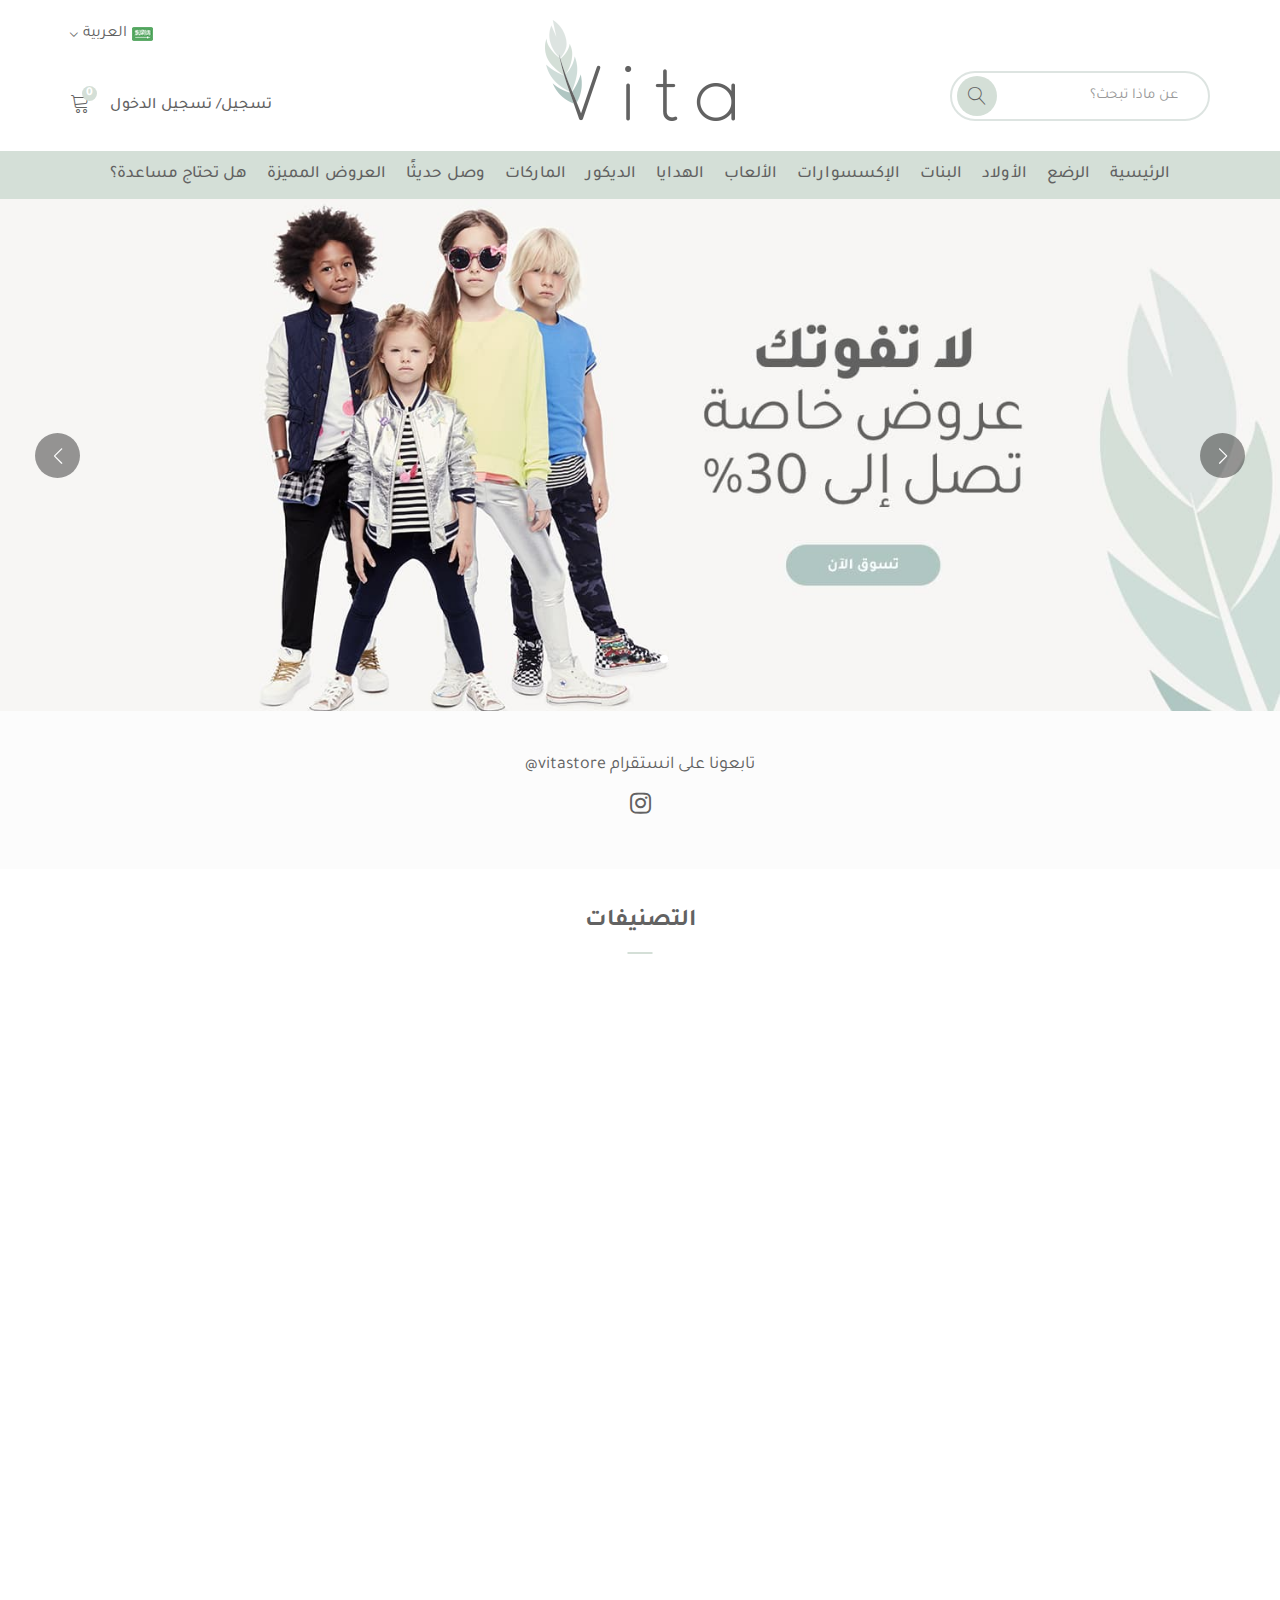
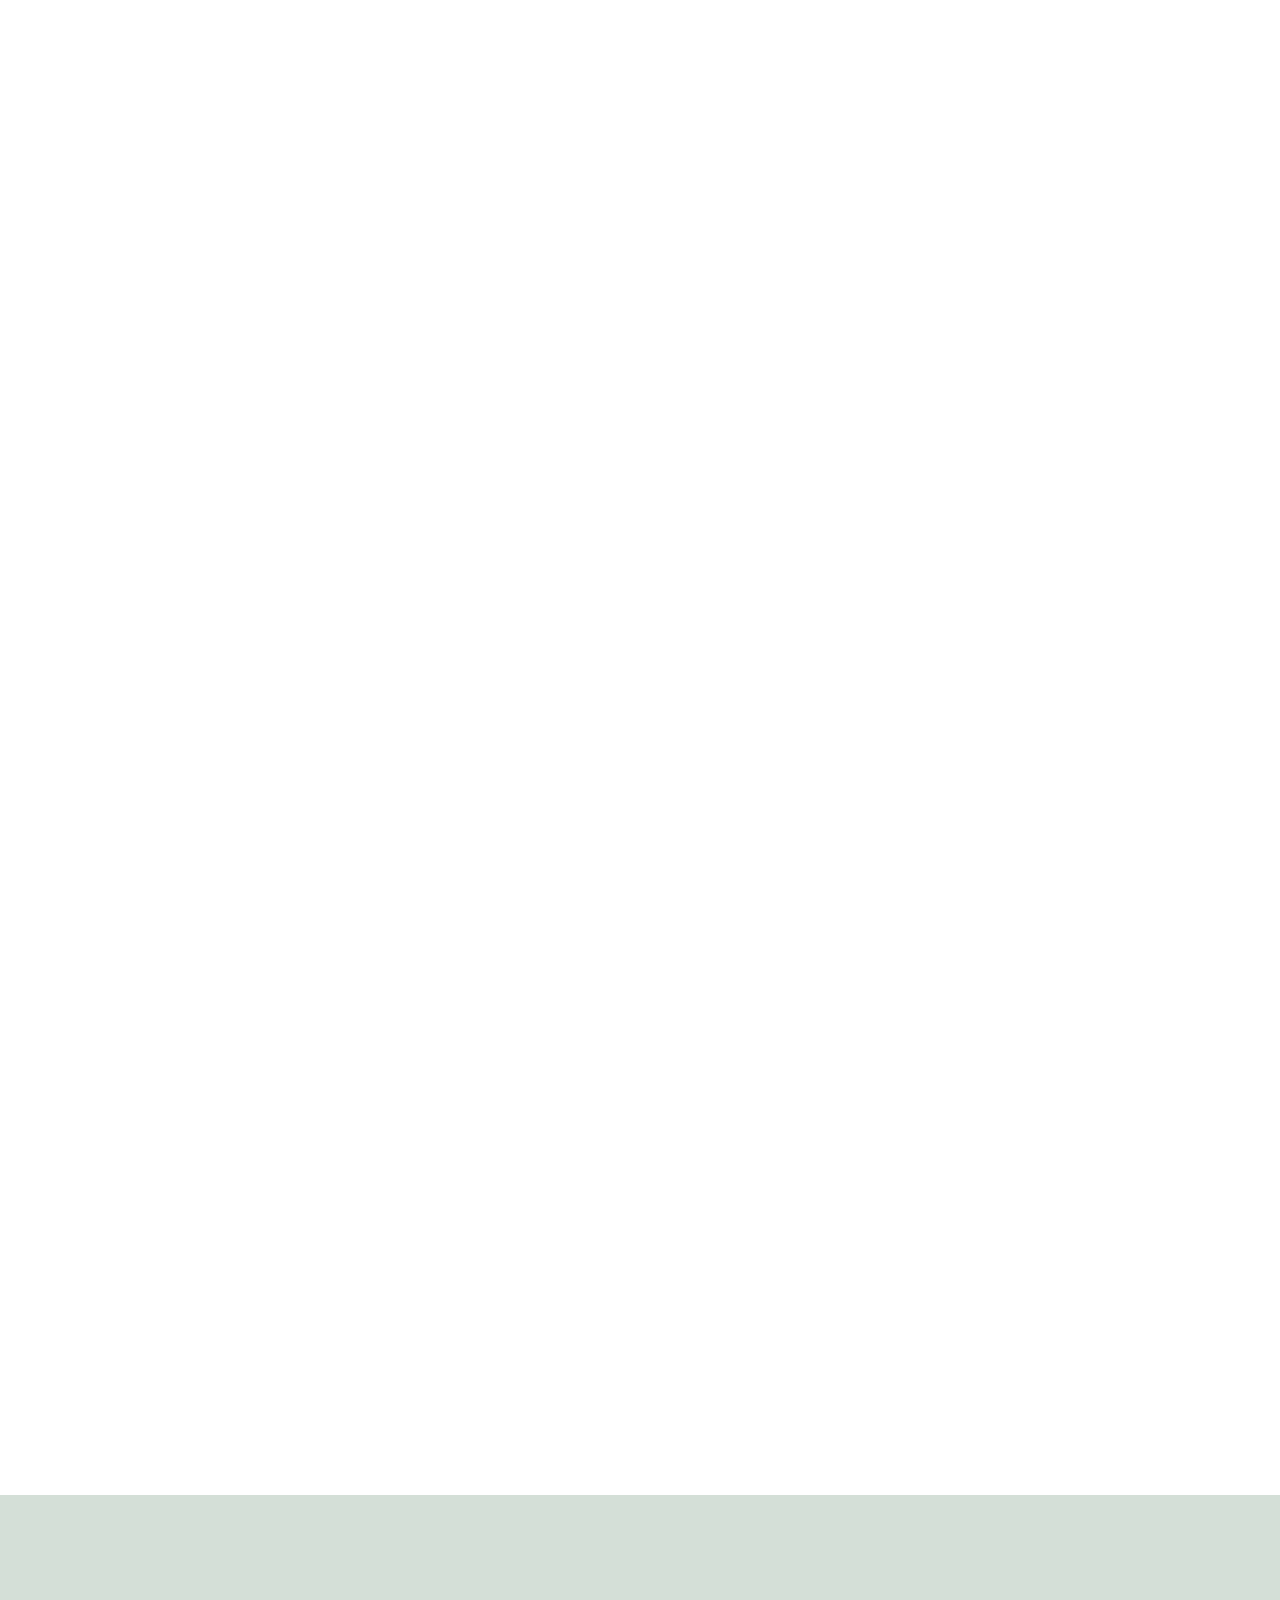
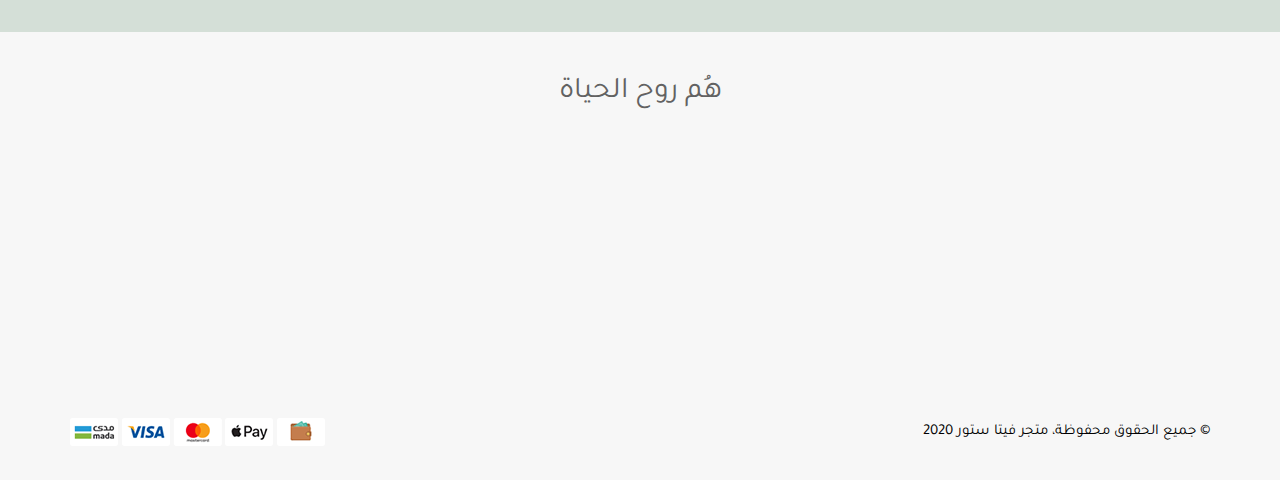
==== index.html @ d5cf0d4b "first commit" ====
<!DOCTYPE html>
<html lang="ar" dir="rtl" class="overflow">

<head>
    <meta charset="UTF-8">
    <meta name="viewport" content="width=device-width, initial-scale=1.0">
    <link rel="stylesheet" href="./css/vendor/all.min.css">
    <link rel="stylesheet" href="./css/vendor/linear.css">
    <link rel="stylesheet" href="./css/vendor/bootstrap.min.css">
    <link rel="stylesheet" href="./css/vendor/bootstrap-rtl.min.css">
    <link rel="stylesheet" href="./css/vendor/aos.css">
    <link rel="stylesheet" href="./css/vendor/swiper-bundle.css">
    <link rel="stylesheet" href="./css/main.css">
    <link rel="shortcut icon" href="./images/favicon.png" />
    <title>فيتا ستور</title>
</head>

<body>

    <div class="pre-loader">
        <div class="containe">
            <div class="dots">
                <div class="dot">
                </div>
                <div class="dot">
                </div>
                <div class="dot">
                </div>
            </div>
        </div>
    </div>

    <nav>
        <div class="nav-bottom">
            <div class="container">
                <div class="c2">
                    <div class="top-settings nav-lang">
                        <div class="top-setting">
                            <span class="setting-anchor"><img src="./images/icons/ar.png" alt="ar"> العربية</span>
                            <div class="top-dropDown">
                                <a href="./index.html" class="drop-link fixall">العربية</a>
                                <a href="./index-en.html" class="drop-link fixall">English</a>
                            </div>
                        </div>
                    </div>
                    <div class="search">
                        <div class="search-content">
                            <form action="#">
                                <input type="text" placeholder="عن ماذا تبحث؟">
                                <button class="search-btn"><span class="lnr lnr-magnifier"></span></button>
                            </form>
                        </div>
                    </div>
                    <div class="nav-icons-sm">
                        <div class="menu" id="nava-icon">
                            <span class="lnr lnr-menu"></span>
                        </div>
                        <div class="search-btn" id="search-btn">
                            <span class="lnr lnr-magnifier"></span>
                        </div>
                    </div>
                    <div class="nav-logo"><a href="#"><img src="./images/logo.png" alt=".."></a></div>
                    <div class="nav-icons">
                        <div class="user">
                            <div class="user-btns">
                                <a href="#">تسجيل</a>/ <a href="#">تسجيل الدخول</a>
                            </div>
                        </div>
                        <div class="cart">
                            <div class="cart-btn" id="cart-btn">
                                <span class="count">0</span>
                                <span class="lnr lnr-cart"></span>
                            </div>
                        </div>
                    </div>
                </div>
            </div>
        </div>
        <div class="nava-container">
            <div class="container">
                <div class="nava" id="nava">
                    <div class="nava-content">
                        <div class="nava-head">
                            <div class="top-settings">
                                <div class="top-setting nav-lang">
                                    <span class="setting-anchor">العربية</span>
                                    <div class="top-dropDown">
                                        <a href="index.html" class="drop-link fixall">العربية</a>
                                        <a href="index-en.html" class="drop-link fixall">English</a>
                                    </div>
                                </div>
                            </div>

                            <div class="nava-close" id="close-nava">
                                <span class="lnr lnr-cross"></span>
                            </div>
                        </div>
                        <ul>
                            <li> <a href="#"> الرئيسية</a></li>
                            <li class="slide sm-link">
                                <div class="drop"> حسابى <span class="lnr lnr-chevron-down"></span> </div>
                                <ul>
                                    <li><a href="#">تسجيل الدخول</a></li>
                                    <li><a href="#">تسجيل جديد</a></li>
                                </ul>
                            </li>
                            <li class="sm-slide slide top-setting">
                                <div class="drop"> الرضع <span class="lnr lnr-chevron-down"></span> </div>
                                <ul class="top-dropDown">
                                    <li class="drop-link fixall"><a href="#">ملابس</a></li>
                                    <li class="drop-link fixall"><a href="#">أساسيات</a></li>
                                    <li class="drop-link fixall"><a href="#">مهاد</a></li>
                                    <li class="drop-link fixall"><a href="#">إكسسوارات</a></li>
                                    <li class="drop-link fixall"><a href="#">لهايات ومشابك</a></li>
                                </ul>
                            </li>
                            <li> <a href="#">الأولاد</a></li>
                            <li> <a href="#">البنات </a></li>
                            <li> <a href="#"> الإكسسوارات</a></li>
                            <li> <a href="#"> الألعاب</a></li>
                            <li> <a href="#"> الهدايا</a></li>
                            <li> <a href="#"> الديكور</a></li>
                            <li> <a href="#"> الماركات</a></li>
                            <li> <a href="#"> وصل حديثًا</a></li>
                            <li> <a href="#"> العروض المميزة</a></li>
                            <li> <a href="#"> هل تحتاج مساعدة؟</a></li>
                        </ul>
                    </div>
                </div>
            </div>
        </div>
    </nav>

    <div class="search-form" id="search-form">
        <div class="close-search" id="close-search"><span class="lnr lnr-cross"></span></div>
        <div class="search">
            <form action="#">
                <input type="text" id="search-input" placeholder="البحث.." autocomplete="false">
                <button class="searching"><span class="lnr lnr-magnifier"></span></button></form>
        </div>
    </div>

    <header>
        <div class="container">
            <div class="swiper-container">
                <div class="swiper-wrapper">
                    <div class="swiper-slide">
                        <a href="#"><img src="./images/header/header.jpg" alt="slide1 banner"></a>
                    </div>
                    <div class="swiper-slide">
                        <a href="#"><img src="./images/header/header.jpg" alt="slide1 banner"></a>
                    </div>
                    <div class="swiper-slide">
                        <a href="#"><img src="./images/header/header.jpg" alt="slide1 banner"></a>
                    </div>
                    <div class="swiper-slide">
                        <a href="#"><img src="./images/header/header.jpg" alt="slide1 banner"></a>
                    </div>
                </div>

                <div class="swiper-pagination"></div>

                
                <div class="swiper-button-prev"></div>
                <div class="swiper-button-next"></div>


            </div>
        </div>
    </header>

    <div id="follow">
        <div class="container">
            <div class="c2">
                <div class="follow-content">
                    <a href="#">
                        <h3>تابعونا على انستقرام vitastore@  </h3>
                        <span><i class="fab fa-instagram"></i></span>
                    </a>
                </div>
            </div>
        </div>
    </div>

    <div id="banners">
        <div class="container">
            <div class="c2">
                <div class="s-head">
                    <h3>
                        التصنيفات
                    </h3>
                </div>
                <div class="banners-content">
                    <div class="banner" data-aos="fade-up" data-aos-delay="0"><a href="#"><img
                                src="./images/banners/1.jpg" alt=".."> <h3>الرضع</h3></a></div>
                    <div class="banner" data-aos="fade-up" data-aos-delay="300"><a href="#"><img
                                src="./images/banners/2.jpg" alt=".."> <h3>الاولاد</h3></a></div>
                    <div class="banner" data-aos="fade-up" data-aos-delay="600"><a href="#"><img
                                src="./images/banners/3.jpg" alt=".."> <h3>البنات</h3></a></div>
                    <div class="banner" data-aos="fade-up" data-aos-delay="900"><a href="#"><img
                                src="./images/banners/4.jpg" alt=".."> <h3>الالعاب</h3></a></div>
                </div>
            </div>
        </div>
    </div>
 
    <section id="recent">
        <div class="container">
            <div class="c2">
                <div class="recent-head s-head" data-aos="fade-left">
                    <h3>
                        وصل حديثًا
                    </h3>
                </div>
                <div class="recent-body row" data-aos="zoom-in">
                    <div class="recent-swiper-container s-container">
                        <div class="swiper-wrapper">

                            <div class="swiper-slide product">
                                <div class="product-img">
                                    <a href="#">
                                        <img src="./images/products/1.jpg" alt="product">
                                        <div class="see"><span class="lnr lnr-eye"></span></div>
                                    </a>
                                </div>
                                <div class="product-disc">
                                    <h5> <a href="#">اسم منتج تجريبي</a></h5>

                                    <div class="color showHover">
                                        <div class="c1"></div>
                                        <div class="c2"></div>
                                        <div class="c3"></div>
                                        <div class="c4"></div>
                                    </div>

                                    <div class="size showHover">
                                        <div class="s1">22</div>
                                        <div class="s2">24</div>
                                        <div class="s3">26</div>
                                        <div class="s4">28</div>
                                        <div class="s5">30</div>
                                    </div>

                                    <div class="price flex-center">
                                        <div class="price-sale"><span>790</span> <span>ريال</span> </div>
                                        <span>690</span> <span>ريال</span>
                                    </div>

                                    <div class="buy showHover">
                                        <div class="cart"> <span class="lnr lnr-cart"></span> اضف إلى السلة</div>
                                    </div>

                                </div>
                            </div>
                            <div class="swiper-slide product">
                                <div class="product-img">
                                    <a href="#">
                                        <img src="./images/products/2.jpg" alt="product">
                                        <div class="see"><span class="lnr lnr-eye"></span></div>
                                        <div class="sale">خصم 12%</div>
                                    </a>
                                </div>
                                <div class="product-disc">
                                    <h5> <a href="#">اسم منتج تجريبي</a></h5>

                                    <div class="color showHover">
                                        <div class="c1"></div>
                                        <div class="c2"></div>
                                        <div class="c3"></div>
                                        <div class="c4"></div>
                                    </div>

                                    <div class="size showHover">
                                        <div class="s1">22</div>
                                        <div class="s2">24</div>
                                        <div class="s3">26</div>
                                        <div class="s4">28</div>
                                        <div class="s5">30</div>
                                    </div>

                                    <div class="price flex-center">
                                        <div class="price-sale"><span>790</span> <span>ريال</span> </div>
                                        <span>690</span> <span>ريال</span>
                                    </div>

                                    <div class="buy showHover">
                                        <div class="cart"> <span class="lnr lnr-cart"></span> اضف إلى السلة</div>
                                    </div>

                                </div>
                            </div>
                            <div class="swiper-slide product">
                                <div class="product-img">
                                    <a href="#">
                                        <img src="./images/products/3.jpg" alt="product">
                                        <div class="see"><span class="lnr lnr-eye"></span></div>
                                        <div class="sale">خصم 12%</div>
                                    </a>
                                </div>
                                <div class="product-disc">
                                    <h5> <a href="#">اسم منتج تجريبي</a></h5>

                                    <div class="color showHover">
                                        <div class="c1"></div>
                                        <div class="c2"></div>
                                        <div class="c3"></div>
                                        <div class="c4"></div>
                                    </div>

                                    <div class="size showHover">
                                        <div class="s1">22</div>
                                        <div class="s2">24</div>
                                        <div class="s3">26</div>
                                        <div class="s4">28</div>
                                        <div class="s5">30</div>
                                    </div>

                                    <div class="price flex-center">
                                        <div class="price-sale"><span>790</span> <span>ريال</span> </div>
                                        <span>690</span> <span>ريال</span>
                                    </div>

                                    <div class="buy showHover">
                                        <div class="cart"> <span class="lnr lnr-cart"></span> اضف إلى السلة</div>
                                    </div>

                                </div>
                            </div>
                            <div class="swiper-slide product">
                                <div class="product-img">
                                    <a href="#">
                                        <img src="./images/products/4.jpg" alt="product">
                                        <div class="see"><span class="lnr lnr-eye"></span></div>
                                    </a>
                                </div>
                                <div class="product-disc">
                                    <h5> <a href="#">اسم منتج تجريبي</a></h5>

                                    <div class="color showHover">
                                        <div class="c1"></div>
                                        <div class="c2"></div>
                                        <div class="c3"></div>
                                        <div class="c4"></div>
                                    </div>

                                    <div class="size showHover">
                                        <div class="s1">22</div>
                                        <div class="s2">24</div>
                                        <div class="s3">26</div>
                                        <div class="s4">28</div>
                                        <div class="s5">30</div>
                                    </div>

                                    <div class="price flex-center">
                                        <div class="price-sale"><span>790</span> <span>ريال</span> </div>
                                        <span>690</span> <span>ريال</span>
                                    </div>

                                    <div class="buy showHover">
                                        <div class="cart"> <span class="lnr lnr-cart"></span> اضف إلى السلة</div>
                                    </div>

                                </div>
                            </div>

                        </div>

                        <div class="swiper-pagination"></div>
                        
                        <div class="swiper-button-prev"></div>
                        <div class="swiper-button-next"></div>

                    </div>
                </div>
            </div>
        </div>


    </section>

    <section id="best-seller">
        <div class="container">
            <div class="c2">
                <div class="best-seller-head s-head" data-aos="fade-left">
                    <h3>
                        الأكثر مبيعًا
                    </h3>
                </div>
                <div class="best-seller-body row" data-aos="zoom-in">
                    <div class="best-seller-swiper-container s-container">
                        <div class="swiper-wrapper">

                            <div class="swiper-slide product">
                                <div class="product-img">
                                    <a href="#">
                                        <img src="./images/products/1.jpg" alt="product">
                                        <div class="see"><span class="lnr lnr-eye"></span></div>
                                        <div class="sale">خصم 12%</div>
                                    </a>
                                </div>
                                <div class="product-disc">
                                    <h5> <a href="#">اسم منتج تجريبي</a></h5>

                                    <div class="color showHover">
                                        <div class="c1"></div>
                                        <div class="c2"></div>
                                        <div class="c3"></div>
                                        <div class="c4"></div>
                                    </div>

                                    <div class="size showHover">
                                        <div class="s1">22</div>
                                        <div class="s2">24</div>
                                        <div class="s3">26</div>
                                        <div class="s4">28</div>
                                        <div class="s5">30</div>
                                    </div>

                                    <div class="price flex-center">
                                        <div class="price-sale"><span>790</span> <span>ريال</span> </div>
                                        <span>690</span> <span>ريال</span>
                                    </div>

                                    <div class="buy showHover">
                                        <div class="cart"> <span class="lnr lnr-cart"></span> اضف إلى السلة</div>
                                    </div>

                                </div>
                            </div>
                            <div class="swiper-slide product">
                                <div class="product-img">
                                    <a href="#">
                                        <img src="./images/products/2.jpg" alt="product">
                                        <div class="see"><span class="lnr lnr-eye"></span></div>
                                        <div class="sale">خصم 12%</div>
                                    </a>
                                </div>
                                <div class="product-disc">
                                    <h5> <a href="#">اسم منتج تجريبي</a></h5>

                                    <div class="color showHover">
                                        <div class="c1"></div>
                                        <div class="c2"></div>
                                        <div class="c3"></div>
                                        <div class="c4"></div>
                                    </div>

                                    <div class="size showHover">
                                        <div class="s1">22</div>
                                        <div class="s2">24</div>
                                        <div class="s3">26</div>
                                        <div class="s4">28</div>
                                        <div class="s5">30</div>
                                    </div>

                                    <div class="price flex-center">
                                        <div class="price-sale"><span>790</span> <span>ريال</span> </div>
                                        <span>690</span> <span>ريال</span>
                                    </div>

                                    <div class="buy showHover">
                                        <div class="cart"> <span class="lnr lnr-cart"></span> اضف إلى السلة</div>
                                    </div>

                                </div>
                            </div>
                            <div class="swiper-slide product">
                                <div class="product-img">
                                    <a href="#">
                                        <img src="./images/products/3.jpg" alt="product">
                                        <div class="see"><span class="lnr lnr-eye"></span></div>
                                        <div class="sale">خصم 12%</div>
                                    </a>
                                </div>
                                <div class="product-disc">
                                    <h5> <a href="#">اسم منتج تجريبي</a></h5>

                                    <div class="color showHover">
                                        <div class="c1"></div>
                                        <div class="c2"></div>
                                        <div class="c3"></div>
                                        <div class="c4"></div>
                                    </div>

                                    <div class="size showHover">
                                        <div class="s1">22</div>
                                        <div class="s2">24</div>
                                        <div class="s3">26</div>
                                        <div class="s4">28</div>
                                        <div class="s5">30</div>
                                    </div>

                                    <div class="price flex-center">
                                        <div class="price-sale"><span>790</span> <span>ريال</span> </div>
                                        <span>690</span> <span>ريال</span>
                                    </div>

                                    <div class="buy showHover">
                                        <div class="cart"> <span class="lnr lnr-cart"></span> اضف إلى السلة</div>
                                    </div>

                                </div>
                            </div>
                            <div class="swiper-slide product">
                                <div class="product-img">
                                    <a href="#">
                                        <img src="./images/products/4.jpg" alt="product">
                                        <div class="see"><span class="lnr lnr-eye"></span></div>
                                        <div class="sale">خصم 12%</div>
                                    </a>
                                </div>
                                <div class="product-disc">
                                    <h5> <a href="#">اسم منتج تجريبي</a></h5>

                                    <div class="color showHover">
                                        <div class="c1"></div>
                                        <div class="c2"></div>
                                        <div class="c3"></div>
                                        <div class="c4"></div>
                                    </div>

                                    <div class="size showHover">
                                        <div class="s1">22</div>
                                        <div class="s2">24</div>
                                        <div class="s3">26</div>
                                        <div class="s4">28</div>
                                        <div class="s5">30</div>
                                    </div>

                                    <div class="price flex-center">
                                        <div class="price-sale"><span>790</span> <span>ريال</span> </div>
                                        <span>690</span> <span>ريال</span>
                                    </div>

                                    <div class="buy showHover">
                                        <div class="cart"> <span class="lnr lnr-cart"></span> اضف إلى السلة</div>
                                    </div>

                                </div>
                            </div>

                        </div>

                        <div class="swiper-pagination"></div>
                                                
                        <div class="swiper-button-prev"></div>
                        <div class="swiper-button-next"></div>

                    </div>
                </div>
            </div>
        </div>


    </section>

    <div id="banner2">
        <div class="container">
            <div class="c2">
                <div class="banner-content" data-aos="flip-up">
                    <div class="banner"><a href="#"><img src="./images/banners/banner.jpg" alt="banner"></a></div>
                </div>
            </div>
        </div>
    </div>


    <section id="notes">
        <div class="container">
            <div class="c2">
                <div class="notes-content" data-aos="zoom-out">
                    <div class="notes-swiper-container">

                        <div class="swiper-wrapper">

                            <div class="note swiper-slide">
                                <div class="note-icon"><span class="lnr lnr-star"></span></div>
                                <div class="note-body">
                                    <h3>ضمان جودة المنتجات
                                    </h3>
                                </div>
                            </div>
                            <div class="note swiper-slide">
                                <div class="note-icon"><span class="lnr lnr-undo"></span></div>
                                <div class="note-body">
                                    <h3>الإستبدال خلال 14 يوم والإسترجاع خلال 3 يوم
                                    </h3>
                                </div>
                            </div>
                            <div class="note swiper-slide end">
                                <div class="note-icon"><span class="lnr lnr-rocket"></span></div>
                                <div class="note-body">
                                    <h3>توصيل مجاني لأكثر من 250 ريال
                                    </h3>
                                </div>
                            </div>

                        </div>

                        <div class="swiper-pagination"></div>
                    </div>


                </div>
            </div>
        </div>
    </section>

    <footer>
        <div class="container">
            <div class="c2">
                <div class="footer-head">
                    <h3>هُم روح الحياة</h3>
                </div>
                <div class="footer-top">
                    <div class="info" data-aos="fade-left" data-aos-delay="0">
                        <div class="head">
                            <h4>معلومات</h4>
                        </div>
                        <ul>
                            <li><a href="#">من نحن</a></li>
                            <li><a href="#">الشحن والتوصيل</a></li>
                            <li><a href="#">الحسابات البنكية</a></li>
                            <li><a href="#">الخصوصية</a></li>
                            <li><a href="#">شروط الاستخدام</a></li>
                        </ul>
                    </div>
                    <div class="adds" data-aos="fade-left" data-aos-delay="300">
                        <div class="head">
                            <h4>اضافات</h4>
                        </div>
                        <ul>
                            <li><a href="#">الماركات</a></li>
                            <li><a href="#">قسائم الهدايا</a></li>
                            <li><a href="#">نظام العمولة</a></li>
                            <li><a href="#">العروض المميزة</a></li>
                        </ul>
                    </div>
                    <div class="cust" data-aos="fade-left" data-aos-delay="600">
                        <div class="head">
                            <h4>خدمة العملاء</h4>
                        </div>
                        <ul>
                            <li><a href="#">اتصل بنا</a></li>
                            <li><a href="#">ارجاع الطلب</a></li>
                            <li><a href="#">خريطة الموقع</a></li>
                        </ul>
                    </div>
                    <div class="account" data-aos="fade-right" data-aos-delay="400">
                        <div class="head">
                            <h4>حسابى</h4>
                        </div>
                        <ul>
                            <li><a href="#">حسابى</a></li>
                            <li><a href="#">طلباتى</a></li>
                            <li><a href="#">قائمة رغباتى</a></li>
                            <li><a href="#">القائمة البريدية</a></li>
                        </ul>
                    </div>
                    <div class="mail" data-aos="fade-right" data-aos-delay="0">
                        <h4>اشترك في النشرة البريدية</h4>
                        <form>
                            <div class="form-group">
                                <input type="text" placeholder="ادخل بريدك الإلكتروني">
                                <a type="submit" role="button">
                                    اشترك
                                </a>
                            </div>
                        </form>
                        <div class="social flex-center">
                            <div class="social-icon wats">
                                <a class="flex-center" href="#"> <i class="fab fa-whatsapp"></i></a>
                            </div>
                            <div class="social-icon facebook">
                                <a class="flex-center" href="#"> <i class="fab fa-facebook-f"></i></a>
                            </div>
                            <div class="social-icon snap">
                                <a class="flex-center" href="#"> <i class="fab fa-snapchat-ghost"></i></a>
                            </div>
                            <div class="social-icon insta">
                                <a class="flex-center" href="#"> <i class="fab fa-instagram"></i></a>
                            </div>
                            <div class="social-icon twitter">
                                <a class="flex-center" href="#"> <i class="fab fa-twitter"></i></a>
                            </div>
                        </div>
                    </div>
                </div>
                <div class="credit">
                    <p> <span> &copy; جميع الحقوق محفوظة، متجر فيتا ستور 2020  </span></p>
                    <img src="./images/icons/payment.png" alt="..">
                </div>
            </div>
        </div>

    </footer>

    <div id="up" class="up flex-center" onclick="window.scroll({top: 0,behavior: 'smooth'});">
        <i class="fas fa-chevron-up"></i>
    </div>




    <script src="./js/vendor/jquery.min.js"></script>
    <script src="./js/vendor/bootstrap.min.js"></script>
    <script src="./js/vendor/swiper-bundle.js"></script>
    <script src="./js/vendor/aos.js"></script>
    <script src="./js/main.js"></script>
</body>

</html>
---- css/vendor/linear.css ----
@font-face {
	font-family: 'Linearicons-Free';
	src:url('fonts/Linearicons-Free.eot?w118d');
	src:url('fonts/Linearicons-Free.eot?#iefixw118d') format('embedded-opentype'),
		url('fonts/Linearicons-Free.woff2?w118d') format('woff2'),
		url('fonts/Linearicons-Free.woff?w118d') format('woff'),
		url('fonts/Linearicons-Free.ttf?w118d') format('truetype'),
		url('fonts/Linearicons-Free.svg?w118d#Linearicons-Free') format('svg');
	font-weight: normal;
	font-style: normal;
}

.lnr {
	font-family: 'Linearicons-Free';
	speak: none;
	font-style: normal;
	font-weight: normal;
	font-variant: normal;
	text-transform: none;
	line-height: 1;

	/* Better Font Rendering =========== */
	-webkit-font-smoothing: antialiased;
	-moz-osx-font-smoothing: grayscale;
}

.lnr-home:before {
	content: "\e800";
}
.lnr-apartment:before {
	content: "\e801";
}
.lnr-pencil:before {
	content: "\e802";
}
.lnr-magic-wand:before {
	content: "\e803";
}
.lnr-drop:before {
	content: "\e804";
}
.lnr-lighter:before {
	content: "\e805";
}
.lnr-poop:before {
	content: "\e806";
}
.lnr-sun:before {
	content: "\e807";
}
.lnr-moon:before {
	content: "\e808";
}
.lnr-cloud:before {
	content: "\e809";
}
.lnr-cloud-upload:before {
	content: "\e80a";
}
.lnr-cloud-download:before {
	content: "\e80b";
}
.lnr-cloud-sync:before {
	content: "\e80c";
}
.lnr-cloud-check:before {
	content: "\e80d";
}
.lnr-database:before {
	content: "\e80e";
}
.lnr-lock:before {
	content: "\e80f";
}
.lnr-cog:before {
	content: "\e810";
}
.lnr-trash:before {
	content: "\e811";
}
.lnr-dice:before {
	content: "\e812";
}
.lnr-heart:before {
	content: "\e813";
}
.lnr-star:before {
	content: "\e814";
}
.lnr-star-half:before {
	content: "\e815";
}
.lnr-star-empty:before {
	content: "\e816";
}
.lnr-flag:before {
	content: "\e817";
}
.lnr-envelope:before {
	content: "\e818";
}
.lnr-paperclip:before {
	content: "\e819";
}
.lnr-inbox:before {
	content: "\e81a";
}
.lnr-eye:before {
	content: "\e81b";
}
.lnr-printer:before {
	content: "\e81c";
}
.lnr-file-empty:before {
	content: "\e81d";
}
.lnr-file-add:before {
	content: "\e81e";
}
.lnr-enter:before {
	content: "\e81f";
}
.lnr-exit:before {
	content: "\e820";
}
.lnr-graduation-hat:before {
	content: "\e821";
}
.lnr-license:before {
	content: "\e822";
}
.lnr-music-note:before {
	content: "\e823";
}
.lnr-film-play:before {
	content: "\e824";
}
.lnr-camera-video:before {
	content: "\e825";
}
.lnr-camera:before {
	content: "\e826";
}
.lnr-picture:before {
	content: "\e827";
}
.lnr-book:before {
	content: "\e828";
}
.lnr-bookmark:before {
	content: "\e829";
}
.lnr-user:before {
	content: "\e82a";
}
.lnr-users:before {
	content: "\e82b";
}
.lnr-shirt:before {
	content: "\e82c";
}
.lnr-store:before {
	content: "\e82d";
}
.lnr-cart:before {
	content: "\e82e";
}
.lnr-tag:before {
	content: "\e82f";
}
.lnr-phone-handset:before {
	content: "\e830";
}
.lnr-phone:before {
	content: "\e831";
}
.lnr-pushpin:before {
	content: "\e832";
}
.lnr-map-marker:before {
	content: "\e833";
}
.lnr-map:before {
	content: "\e834";
}
.lnr-location:before {
	content: "\e835";
}
.lnr-calendar-full:before {
	content: "\e836";
}
.lnr-keyboard:before {
	content: "\e837";
}
.lnr-spell-check:before {
	content: "\e838";
}
.lnr-screen:before {
	content: "\e839";
}
.lnr-smartphone:before {
	content: "\e83a";
}
.lnr-tablet:before {
	content: "\e83b";
}
.lnr-laptop:before {
	content: "\e83c";
}
.lnr-laptop-phone:before {
	content: "\e83d";
}
.lnr-power-switch:before {
	content: "\e83e";
}
.lnr-bubble:before {
	content: "\e83f";
}
.lnr-heart-pulse:before {
	content: "\e840";
}
.lnr-construction:before {
	content: "\e841";
}
.lnr-pie-chart:before {
	content: "\e842";
}
.lnr-chart-bars:before {
	content: "\e843";
}
.lnr-gift:before {
	content: "\e844";
}
.lnr-diamond:before {
	content: "\e845";
}
.lnr-linearicons:before {
	content: "\e846";
}
.lnr-dinner:before {
	content: "\e847";
}
.lnr-coffee-cup:before {
	content: "\e848";
}
.lnr-leaf:before {
	content: "\e849";
}
.lnr-paw:before {
	content: "\e84a";
}
.lnr-rocket:before {
	content: "\e84b";
}
.lnr-briefcase:before {
	content: "\e84c";
}
.lnr-bus:before {
	content: "\e84d";
}
.lnr-car:before {
	content: "\e84e";
}
.lnr-train:before {
	content: "\e84f";
}
.lnr-bicycle:before {
	content: "\e850";
}
.lnr-wheelchair:before {
	content: "\e851";
}
.lnr-select:before {
	content: "\e852";
}
.lnr-earth:before {
	content: "\e853";
}
.lnr-smile:before {
	content: "\e854";
}
.lnr-sad:before {
	content: "\e855";
}
.lnr-neutral:before {
	content: "\e856";
}
.lnr-mustache:before {
	content: "\e857";
}
.lnr-alarm:before {
	content: "\e858";
}
.lnr-bullhorn:before {
	content: "\e859";
}
.lnr-volume-high:before {
	content: "\e85a";
}
.lnr-volume-medium:before {
	content: "\e85b";
}
.lnr-volume-low:before {
	content: "\e85c";
}
.lnr-volume:before {
	content: "\e85d";
}
.lnr-mic:before {
	content: "\e85e";
}
.lnr-hourglass:before {
	content: "\e85f";
}
.lnr-undo:before {
	content: "\e860";
}
.lnr-redo:before {
	content: "\e861";
}
.lnr-sync:before {
	content: "\e862";
}
.lnr-history:before {
	content: "\e863";
}
.lnr-clock:before {
	content: "\e864";
}
.lnr-download:before {
	content: "\e865";
}
.lnr-upload:before {
	content: "\e866";
}
.lnr-enter-down:before {
	content: "\e867";
}
.lnr-exit-up:before {
	content: "\e868";
}
.lnr-bug:before {
	content: "\e869";
}
.lnr-code:before {
	content: "\e86a";
}
.lnr-link:before {
	content: "\e86b";
}
.lnr-unlink:before {
	content: "\e86c";
}
.lnr-thumbs-up:before {
	content: "\e86d";
}
.lnr-thumbs-down:before {
	content: "\e86e";
}
.lnr-magnifier:before {
	content: "\e86f";
}
.lnr-cross:before {
	content: "\e870";
}
.lnr-menu:before {
	content: "\e871";
}
.lnr-list:before {
	content: "\e872";
}
.lnr-chevron-up:before {
	content: "\e873";
}
.lnr-chevron-down:before {
	content: "\e874";
}
.lnr-chevron-left:before {
	content: "\e875";
}
.lnr-chevron-right:before {
	content: "\e876";
}
.lnr-arrow-up:before {
	content: "\e877";
}
.lnr-arrow-down:before {
	content: "\e878";
}
.lnr-arrow-left:before {
	content: "\e879";
}
.lnr-arrow-right:before {
	content: "\e87a";
}
.lnr-move:before {
	content: "\e87b";
}
.lnr-warning:before {
	content: "\e87c";
}
.lnr-question-circle:before {
	content: "\e87d";
}
.lnr-menu-circle:before {
	content: "\e87e";
}
.lnr-checkmark-circle:before {
	content: "\e87f";
}
.lnr-cross-circle:before {
	content: "\e880";
}
.lnr-plus-circle:before {
	content: "\e881";
}
.lnr-circle-minus:before {
	content: "\e882";
}
.lnr-arrow-up-circle:before {
	content: "\e883";
}
.lnr-arrow-down-circle:before {
	content: "\e884";
}
.lnr-arrow-left-circle:before {
	content: "\e885";
}
.lnr-arrow-right-circle:before {
	content: "\e886";
}
.lnr-chevron-up-circle:before {
	content: "\e887";
}
.lnr-chevron-down-circle:before {
	content: "\e888";
}
.lnr-chevron-left-circle:before {
	content: "\e889";
}
.lnr-chevron-right-circle:before {
	content: "\e88a";
}
.lnr-crop:before {
	content: "\e88b";
}
.lnr-frame-expand:before {
	content: "\e88c";
}
.lnr-frame-contract:before {
	content: "\e88d";
}
.lnr-layers:before {
	content: "\e88e";
}
.lnr-funnel:before {
	content: "\e88f";
}
.lnr-text-format:before {
	content: "\e890";
}
.lnr-text-format-remove:before {
	content: "\e891";
}
.lnr-text-size:before {
	content: "\e892";
}
.lnr-bold:before {
	content: "\e893";
}
.lnr-italic:before {
	content: "\e894";
}
.lnr-underline:before {
	content: "\e895";
}
.lnr-strikethrough:before {
	content: "\e896";
}
.lnr-highlight:before {
	content: "\e897";
}
.lnr-text-align-left:before {
	content: "\e898";
}
.lnr-text-align-center:before {
	content: "\e899";
}
.lnr-text-align-right:before {
	content: "\e89a";
}
.lnr-text-align-justify:before {
	content: "\e89b";
}
.lnr-line-spacing:before {
	content: "\e89c";
}
.lnr-indent-increase:before {
	content: "\e89d";
}
.lnr-indent-decrease:before {
	content: "\e89e";
}
.lnr-pilcrow:before {
	content: "\e89f";
}
.lnr-direction-ltr:before {
	content: "\e8a0";
}
.lnr-direction-rtl:before {
	content: "\e8a1";
}
.lnr-page-break:before {
	content: "\e8a2";
}
.lnr-sort-alpha-asc:before {
	content: "\e8a3";
}
.lnr-sort-amount-asc:before {
	content: "\e8a4";
}
.lnr-hand:before {
	content: "\e8a5";
}
.lnr-pointer-up:before {
	content: "\e8a6";
}
.lnr-pointer-right:before {
	content: "\e8a7";
}
.lnr-pointer-down:before {
	content: "\e8a8";
}
.lnr-pointer-left:before {
	content: "\e8a9";
}
---- css/main.css ----
*,
*::after,
*::before {
  margin: 0;
  padding: 0;
  box-sizing: border-box;
}

*:focus {
  outline: none !important;
}

.overflow {
  overflow: hidden !important;
}

h1,
h2,
h3,
h4,
h5,
h6 {
  margin: 0;
}

@font-face {
  font-family: "TajawalMedium";
  src: url("../fonts/Tajawal-Medium.woff2") format("woff2"), url("../fonts/Tajawal-Medium.woff") format("woff");
  font-weight: 500;
  font-style: normal;
  font-display: swap;
}

@font-face {
  font-family: "TajawalExtraBold";
  src: url("../fonts/Tajawal-ExtraBold.woff2") format("woff2"), url("../fonts/Tajawal-ExtraBold.woff") format("woff");
  font-weight: 800;
  font-style: normal;
  font-display: swap;
}

@font-face {
  font-family: "TajawalBold";
  src: url("../fonts/Tajawal-Bold.woff2") format("woff2"), url("../fonts/Tajawal-Bold.woff") format("woff");
  font-weight: bold;
  font-style: normal;
  font-display: swap;
}

@font-face {
  font-family: "TajawalRegular";
  src: url("../fonts/Tajawal-Regular.woff2") format("woff2"), url("../fonts/Tajawal-Regular.woff") format("woff");
  font-weight: normal;
  font-style: normal;
  font-display: swap;
}

body,
html {
  scroll-behavior: smooth;
  width: 100%;
  background-color: white;
  font-family: "TajawalRegular", "Tajawal", sans-serif;
  color: black;
  overflow-x: hidden;
  line-height: 1.2;
  font-size: 16px;
  font-weight: 400;
}

p {
  margin: 0;
}

a {
  color: black;
  transition: all 0.5s;
}

a:hover {
  text-decoration: none;
}

a:focus {
  text-decoration: none;
}

.flex-center {
  display: flex;
  justify-content: center;
  align-items: center;
}

ul {
  list-style: none;
  margin: 0;
}

.c2 {
  width: 1140px;
  max-width: 100%;
  margin-right: auto;
  margin-left: auto;
}

@media (max-width: 1200px) {
  .c2 {
    padding: 0 15px;
  }
}

.dropdown {
  position: relative;
  cursor: pointer;
  display: inline-block;
}

.dropdown a {
  color: black;
}

.dropdown .dropdown-content {
  position: absolute;
  min-width: 100%;
  width: max-content;
  top: 102%;
  right: 50%;
  transform: translateX(50%);
  z-index: -1;
  opacity: 0;
  height: 0;
  overflow: hidden;
  transition: all 0.5s;
  text-align: center;
  background-color: #ffffff;
  box-shadow: 0px 5px 10px 0px #0000001f;
  padding: 5px 20px;
  border-radius: 10px;
}

.dropdown .dropdown-content a {
  font-size: 16px;
}

.dropdown:hover .dropdown-content {
  z-index: 15;
  opacity: 1;
  height: unset;
}

.slide {
  width: 100%;
  cursor: pointer;
}

.slide .drop {
  display: flex;
  align-items: center;
  justify-content: space-between;
}

.slide .drop i {
  font-size: 11px;
  transition: all 0.5s;
}

.slide ul {
  display: none;
  margin-inline-start: 15px;
  text-align: start;
}

.slide-active .drop i {
  transform: rotate(180deg);
}

*::-webkit-scrollbar {
  width: 8px;
  background-color: #f5f5f5;
}

*::-webkit-scrollbar-thumb {
  border-radius: 0;
  box-shadow: inset 0 0 10px #414141;
  background: #626262;
}

.pre-loader {
  width: 100%;
  height: 100vh;
  position: fixed;
  top: 0;
  left: 0;
  z-index: 999999;
  background-color: #fff;
  display: flex;
  justify-content: center;
  align-items: center;
  background-color: white;
}

.pre-loader .containe .dots {
  display: flex;
  justify-content: space-between;
  align-items: center;
  width: 150px;
  transform-origin: center;
  animation: switch 2s ease both alternate infinite;
}

.pre-loader .containe .dots .dot {
  height: 25px;
  width: 25px;
  border-radius: 100%;
  background-color: #626262;
}

.s-container {
  width: 100%;
  overflow: hidden;
  margin: auto;
}

.s-container .swiper-button-prev,
.s-container .swiper-button-next {
  color: #b3b3b3;
  transition: all 0.5s;
  top: 50%;
}

.s-container .swiper-button-prev:after,
.s-container .swiper-button-next:after {
  font-size: 14px;
}

.s-container .swiper-button-prev:hover,
.s-container .swiper-button-next:hover {
  color: #161a1d;
}

@media (max-width: 992px) {
  .s-container .swiper-button-prev,
  .s-container .swiper-button-next {
    display: none;
  }
}

.s-container .swiper-button-prev {
  right: -55px;
}

@media (max-width: 1400px) {
  .s-container .swiper-button-prev {
    right: -35px;
  }
}

.s-container .swiper-button-next {
  left: -55px;
}

@media (max-width: 1400px) {
  .s-container .swiper-button-next {
    left: -35px;
  }
}

.s-container .swiper-pagination {
  position: static;
  margin-top: 10px;
  display: none;
}

@media (max-width: 576px) {
  .s-container .swiper-pagination {
    display: block;
  }
}

.s-container .swiper-pagination-bullet {
  width: 15px;
  height: 5px;
  border-radius: 10px;
  background: rgba(0, 0, 0, 0.3);
  opacity: 1;
  margin-bottom: 10px;
}

@media (max-width: 576px) {
  .s-container .swiper-pagination-bullet {
    width: 12px;
    height: 3px;
  }
}

.s-container .swiper-pagination-bullet-active {
  opacity: 1;
  background-color: black;
}

.s-container .swiper-container-horizontal > .swiper-pagination-bullets .swiper-pagination-bullet {
  margin: 0 2.5px;
}

.s-head {
  margin-bottom: 45px;
  text-align: center;
}

@media (max-width: 576px) {
  .s-head {
    margin-bottom: 30px;
  }
}

.s-head h3 {
  font-size: 24px;
  margin: 0;
  color: #626262;
  font-family: TajawalBold;
  position: relative;
}

.s-head h3::before {
  content: "";
  width: 25px;
  height: 2px;
  background-color: #d4dfd7;
  position: absolute;
  bottom: -20px;
  left: 50%;
  transform: translate(-50%, -50%);
}

@media (max-width: 576px) {
  .s-head h3 {
    font-size: 21px;
  }
}

.product {
  border: 1px solid #eaeaea;
  padding-bottom: 20px;
  transition: all 0.5s;
}

.product .product-img {
  text-align: center;
  margin-bottom: 30px;
  display: flex;
  justify-content: center;
  align-items: center;
  overflow: hidden;
  position: relative;
}

.product .product-img img {
  transition: all 0.5s;
  max-width: 100%;
}

.product .product-img .sale {
  background-color: #d4dfd7;
  width: fit-content;
  height: fit-content;
  padding: 5px 45px;
  transform: rotate(42deg) translate(-50%, -50%);
  position: absolute;
  top: 30%;
  right: -32%;
}

@media (max-width: 1200px) {
  .product .product-img .sale {
    top: 31%;
    right: -23%;
  }
}

@media (max-width: 992px) {
  .product .product-img .sale {
    top: 33%;
    right: -18%;
  }
}

@media (max-width: 768px) {
  .product .product-img .sale {
    top: 32%;
    right: -13%;
  }
}

@media (max-width: 420px) {
  .product .product-img .sale {
    top: 32%;
    right: -26%;
  }
}

.product .product-img .see {
  height: 50px;
  width: 50px;
  background-color: rgba(98, 98, 98, 0.7);
  border-radius: 100%;
  display: flex;
  justify-content: center;
  align-items: center;
  color: white;
  font-size: 30px;
  position: absolute;
  top: 50%;
  left: 50%;
  transform: translate(-50%, -50%);
  transition: all 1s;
  opacity: 0;
  cursor: pointer;
}

.product .product-disc {
  text-align: center;
}

.product .product-disc h5 {
  font-size: 16px;
  color: #626262;
  margin-bottom: 15px;
  font-family: TajawalRegular;
  transition: all 0.5s;
}

.product .product-disc .color {
  margin-bottom: 10px;
  display: flex;
  justify-content: center;
  align-items: center;
}

.product .product-disc .color > div {
  width: 35px;
  height: 22px;
  border-radius: 50px;
  margin: 0 4px;
  cursor: pointer;
}

.product .product-disc .color .c1 {
  background-color: #6ec2dd;
}

.product .product-disc .color .c2 {
  background-color: #fbf17d;
}

.product .product-disc .color .c3 {
  background-color: #27c98d;
}

.product .product-disc .color .c4 {
  background-color: #737373;
}

.product .product-disc .size {
  margin-bottom: 20px;
  display: flex;
  justify-content: center;
  align-items: center;
}

.product .product-disc .size > div {
  width: 35px;
  height: 22px;
  display: flex;
  justify-content: center;
  align-items: center;
  border-radius: 50px;
  border: 1px solid #eaeaea;
  margin: 0 4px;
  font-size: 14px;
  color: #626262;
  cursor: pointer;
}

.product .product-disc .price {
  color: #626262;
  font-weight: 700;
  font-size: 16px;
  font-family: TajawalBold;
  justify-content: center;
  margin-bottom: 15px;
}

.product .product-disc .price .price-sale {
  text-decoration: line-through;
  color: gray;
  margin: 0 5px;
  font-size: 14px;
  font-weight: 400;
  display: flex;
}

.product .product-disc .price span {
  margin: 0 1px;
}

.product .product-disc .buy {
  display: flex;
  justify-content: center;
  align-items: center;
  width: 100%;
}

.product .product-disc .buy .cart {
  color: white;
  border: none;
  outline: none;
  font-size: 14px;
  cursor: pointer;
  background-color: #b0c6c2;
  width: 209px;
  height: 32px;
  border-radius: 25px;
  display: flex;
  justify-content: center;
  align-items: center;
  transition: all 0.7s;
}

.product .product-disc .buy .cart span {
  font-size: 18px;
  margin-inline-end: 7px;
}

.product .product-disc .buy .cart:hover {
  background-color: #70a0bb;
}

.product .product-disc .showHover {
  height: 0;
  margin-bottom: 0;
  visibility: hidden;
  opacity: 0;
  transition: opacity 0.7s, margin 0.5s;
}

.product:hover {
  border: 1px solid #eaeaea;
  box-shadow: 0px 0px 25px 0px rgba(0, 0, 0, 0.1);
  transform: scale(1.005);
}

.product:hover .showHover {
  height: auto;
  margin-bottom: 15px;
  visibility: visible;
  opacity: 1;
}

.product:hover .see {
  opacity: 1;
}

nav {
  color: #626262;
}

nav .container {
  position: relative;
  padding: 0;
  margin: 0 auto;
  max-width: 100%;
}

@media (min-width: 768px) {
  nav .container {
    width: 100%;
  }
}

@media (min-width: 992px) {
  nav .container {
    width: 100%;
  }
}

@media (min-width: 1200px) {
  nav .container {
    width: 1500px;
  }
}

nav .row {
  margin: 0;
}

nav .row > div {
  padding: 0;
}

nav .fa-sort-down:before {
  font-size: 11px;
}

nav .top-settings {
  display: flex;
  align-items: center;
}

nav .top-setting {
  position: relative;
}

nav .top-setting .setting-anchor {
  font-size: 14px;
  color: black;
  line-height: 40px;
  display: flex;
  align-items: center;
  cursor: pointer;
  transition: all 0.3s ease-in-out;
}

nav .top-setting .setting-anchor::after {
  font-family: "Linearicons-Free";
  font-weight: 900;
  content: "\e874";
  font-size: 8px;
  margin-inline-start: 5px;
}

nav .top-setting .top-dropDown {
  position: absolute;
  top: 100%;
  left: 50%;
  transform: translateX(-50%);
  background-color: #fff;
  min-width: 100px;
  padding: 4px 13px 12px 13px;
  box-shadow: 0px 0px 30px 0px rgba(0, 0, 0, 0.1);
  text-align: center;
  transition: all 0.3s ease-in-out;
  visibility: hidden;
  opacity: 0;
  z-index: 9;
}

nav .top-setting .drop-link {
  white-space: nowrap;
  border-bottom: 1px solid #ededf0;
  padding: 7px;
  margin-bottom: 0px;
  font-size: 15px;
  display: block;
  color: #626262;
  transition: all 0.3s ease-in-out;
}

nav .top-setting .drop-link:last-of-type {
  border-bottom: 0;
  margin-bottom: 0;
  padding-bottom: 0;
}

nav .top-setting .drop-link:hover {
  color: #e1e9e8;
}

nav .top-setting:hover .setting-anchor {
  color: #626262;
}

nav .top-setting:hover .top-dropDown {
  visibility: visible;
  opacity: 1;
}

nav .nav-bottom {
  padding-top: 20px;
  padding-bottom: 30px;
  background-color: white;
}

@media (max-width: 1200px) {
  nav .nav-bottom {
    padding: 20px 0;
  }
}

nav .nav-bottom .c2 {
  display: flex;
  align-items: flex-end;
  justify-content: space-between;
  position: relative;
}

nav .nav-bottom .nav-lang {
  position: absolute;
  top: -6px;
  left: 0;
  font-size: 14px;
  z-index: 9;
}

nav .nav-bottom .nav-lang .setting-anchor {
  color: #626262;
  font-size: 16px;
}

nav .nav-bottom .nav-lang .setting-anchor img {
  margin-inline-end: 5px;
}

@media (max-width: 1200px) {
  nav .nav-bottom .nav-lang {
    display: none;
  }
}

nav .nav-bottom .nav-logo {
  text-align: center;
}

nav .nav-bottom .nav-logo img {
  max-width: 100%;
}

@media (max-width: 768px) {
  nav .nav-bottom .nav-logo img {
    max-width: 85%;
  }
}

nav .nav-bottom .search {
  width: 30%;
}

nav .nav-bottom .search .search-content {
  position: relative;
  width: fit-content;
}

nav .nav-bottom .search .search-content form {
  width: 100%;
}

nav .nav-bottom .search .search-content input {
  width: 260px;
  height: 50px;
  font-size: 15px;
  background-color: white;
  border: 2px solid #dde4e1;
  border-radius: 50px;
  padding: 0 30px;
  font-family: "TajawalRegular";
  color: black;
  outline: none;
}

nav .nav-bottom .search .search-content input::placeholder {
  color: #999999;
}

nav .nav-bottom .search .search-content .search-btn {
  font-size: 18px;
  position: absolute;
  top: 50%;
  left: 27px;
  transform: translate(-50%, -50%);
  transition: all 0.5s;
  color: #626262;
  cursor: pointer;
  border: none;
  outline: none;
  box-shadow: none;
  background-color: transparent;
  height: 40px;
  width: 40px;
  display: flex;
  justify-content: center;
  align-items: center;
  border-radius: 100%;
  background-color: #d4dfd7;
}

nav .nav-bottom .search .search-content .search-btn:hover {
  color: white;
}

@media (max-width: 1200px) {
  nav .nav-bottom .search {
    display: none;
  }
}

nav .nav-bottom .nav-icons {
  display: flex;
  justify-content: flex-end;
  align-items: center;
  width: 30%;
}

nav .nav-bottom .nav-icons > div {
  margin-inline-start: 20px;
  cursor: pointer;
  font-family: TajawalMedium;
}

nav .nav-bottom .nav-icons .user a {
  color: #626262;
}

nav .nav-bottom .nav-icons .user a:hover {
  color: #e1e9e8;
}

@media (max-width: 1200px) {
  nav .nav-bottom .nav-icons .favourite,
  nav .nav-bottom .nav-icons .user {
    display: none;
  }
}

nav .nav-bottom .nav-icons .cart .cart-btn {
  color: #626262;
  font-size: 20px;
  position: relative;
  transition: all 0.5s;
}

nav .nav-bottom .nav-icons .cart .cart-btn i {
  margin: 0;
}

nav .nav-bottom .nav-icons .cart .cart-btn .count {
  width: 15px;
  height: 15px;
  display: flex;
  justify-content: center;
  align-items: center;
  border-radius: 100%;
  background-color: #d4dfd7;
  color: white;
  font-family: TajawalBold;
  font-size: 12px;
  position: absolute;
  top: -7px;
  right: -7px;
}

nav .nav-bottom .nav-icons .cart .cart-btn:hover .count {
  animation: vibe 0.7s ease forwards;
}

@media (max-width: 1200px) {
  nav .nav-bottom .nav-icons {
    width: 30%;
  }
}

nav .nav-bottom .nav-icons-sm {
  justify-content: flex-start;
  align-items: center;
  font-size: 16px;
  display: none;
}

nav .nav-bottom .nav-icons-sm div {
  margin-inline-end: 20px;
  font-size: 20px;
  color: #626262;
  cursor: pointer;
}

@media (max-width: 1200px) {
  nav .nav-bottom .nav-icons-sm {
    display: flex;
    width: 30%;
  }
}

nav .nava-container {
  background-color: #d4dfd7;
}

nav .nava {
  margin: 14px auto;
  transition: all 0.5s;
}

nav .nava .nava-content > ul {
  display: flex;
  align-items: center;
  justify-content: center;
  font-family: TajawalMedium;
  font-weight: 500;
}

nav .nava .nava-content > ul > li {
  margin: 0 10px;
}

nav .nava .nava-content > ul > li > a {
  color: #626262;
  transition: all 0.5s;
  font-weight: 500;
  font-family: TajawalMedium;
  font-size: 17px;
  text-transform: capitalize;
}

nav .nava .nava-content > ul > li > a:hover {
  color: white;
}

nav .nava .nava-content > ul .slide .drop {
  font-size: 17px;
  font-weight: 500;
  font-family: TajawalMedium;
  color: #626262;
}

nav .nava .nava-content > ul .slide .drop span {
  font-size: 16px;
  color: #626262;
  transform-origin: center;
  transition: all 0.5s;
  transition: all 0.5s;
}

nav .nava .nava-content > ul .slide .drop:hover {
  color: white;
}

nav .nava .nava-content > ul .slide ul li a {
  color: #626262;
}

nav .nava .nava-content > ul .slide ul li a:hover {
  color: #e1e9e8;
}

nav .nava .nava-content > ul .sm-slide .drop {
  color: #626262;
  transition: all 0.5s;
  font-weight: 500;
  font-family: TajawalMedium;
  font-size: 17px;
  text-transform: capitalize;
  cursor: pointer;
}

nav .nava .nava-content > ul .sm-slide .drop:hover {
  color: white;
}

nav .nava .nava-content > ul .sm-slide .drop span {
  display: none;
}

nav .nava .nava-content > ul .sm-slide .top-dropDown .drop-link a {
  color: #626262;
}

nav .nava .nava-content > ul .sm-slide .top-dropDown .drop-link a:hover {
  color: #e1e9e8;
}

nav .nava .nava-content > ul .sm-slide ul {
  top: calc(100% + 12px);
}

nav .nava .nava-content > ul .sm-slide ul li a {
  font-size: 15px;
}

nav .nava .nava-content > ul .sm-link {
  display: none;
}

@media (max-width: 1200px) {
  nav .nava .nava-content > ul .sm-link {
    display: block;
  }
}

nav .nava .nava-content > ul .active a {
  color: #d4dfd7;
}

nav .nava .nava-content .nava-head {
  display: none;
}

@media (max-width: 1200px) {
  nav .nava {
    margin: 0;
    position: fixed;
    top: 0;
    left: 0;
    background-color: rgba(0, 0, 0, 0.8);
    height: 0;
    width: 100%;
    z-index: -5;
    opacity: 0;
    transition: all 0.5s;
  }
}

@media (max-width: 1200px) {
  nav .nava .nava-content {
    position: absolute;
    top: 0;
    right: -150%;
    background-color: white;
    height: 100vh;
    width: 60%;
    transition: all 0.5s;
    flex-direction: column;
    text-align: right;
    padding: 0 30px;
    padding-top: 30px;
  }
  nav .nava .nava-content > ul {
    display: flex;
    flex-direction: column;
    align-items: flex-start;
    margin-top: 30px;
  }
  nav .nava .nava-content > ul li {
    margin: 10px 0;
  }
  nav .nava .nava-content > ul li a:hover {
    color: #d4dfd7;
  }
  nav .nava .nava-content > ul .slide .drop:hover {
    color: #d4dfd7;
  }
  nav .nava .nava-content > ul .sm-slide .drop span {
    display: inline;
  }
  nav .nava .nava-content > ul .sm-slide .drop:hover {
    color: #d4dfd7;
  }
  nav .nava .nava-content .nava-head {
    display: flex;
    margin: 9px 0;
    font-size: 17px;
    position: relative;
  }
  nav .nava .nava-content .nava-head a {
    color: #626262;
  }
  nav .nava .nava-content .nava-head .top-settings .top-setting {
    margin-inline-end: 20px;
  }
  nav .nava .nava-content .nava-head .top-settings .top-setting:nth-last-of-type(1) {
    margin-inline-end: 0;
  }
  nav .nava .nava-content .nava-head .nava-close {
    position: absolute;
    top: 50%;
    left: 7px;
    transform: translate(-50%, -50%);
    font-size: 25px;
    cursor: pointer;
    color: #bdbdbd;
  }
}

@media (max-width: 576px) {
  nav .nava .nava-content {
    width: 85%;
  }
  nav .nava .nava-content .nava-head {
    font-size: 16px;
  }
  nav .nava .nava-content .nava-head .nava-close {
    font-size: 20px;
  }
  nav .nava .nava-content li {
    margin: 9px 0;
  }
  nav .nava .nava-content li a {
    font-size: 16px;
  }
}

nav .nava-active {
  opacity: 1;
  z-index: 999;
  height: 100vh;
}

nav .nava-active .nava-content {
  right: 0;
  min-height: 100%;
  max-height: 100%;
  height: 100%;
  overflow-y: auto;
}

.up {
  height: 50px;
  width: 50px;
  background-color: #7ec6c9db;
  right: 20px;
  bottom: 30px;
  color: white;
  font-size: 17px;
  position: fixed;
  z-index: 999;
  border-radius: 100%;
  cursor: pointer;
  visibility: hidden;
  opacity: 0;
  transition: all 0.5s;
}

.up:hover {
  color: black;
}

.active-up {
  visibility: visible;
  opacity: 1;
}

.search-form {
  height: 0%;
  width: 0%;
  background-color: rgba(0, 0, 0, 0.95);
  position: fixed;
  top: 50%;
  left: 50%;
  transform: translate(-50%, -50%);
  opacity: 0;
  z-index: -500;
  overflow: hidden;
  transition: all 0.5s;
  color: black;
  display: flex;
  flex-direction: column;
  justify-content: flex-start;
  align-items: center;
  font-size: 20px;
}

@media (max-width: 768px) {
  .search-form {
    font-size: 18px;
  }
}

.search-form .close-search {
  font-size: 24px;
  margin-bottom: 75px;
  margin-top: 60px;
  cursor: pointer;
  color: white;
  border-radius: 50%;
  background-color: rgba(255, 255, 255, 0.1);
  width: 48px;
  height: 48px;
  display: flex;
  justify-content: center;
  align-items: center;
}

@media (max-width: 576px) {
  .search-form .close-search {
    margin-bottom: 130px;
    margin-top: 50px;
  }
}

.search-form .search {
  width: 590px;
  height: 50px;
  max-width: 90%;
  text-align: center;
  margin: 0 auto;
  position: relative;
}

.search-form .search form {
  height: 100%;
}

.search-form .search input {
  width: 100%;
  height: 100%;
  font-size: 24px;
  border-radius: 0;
  border: none;
  border-bottom: 1px solid rgba(255, 255, 255, 0.3);
  padding: 0 20px;
  font-family: "Tajawal";
  color: white;
  background-color: transparent;
  outline: none;
}

.search-form .search input::placeholder {
  color: #7d7d7d;
}

@media (max-width: 576px) {
  .search-form .search input {
    padding: 0 15px;
  }
}

.search-form .search input:-webkit-autofill, .search-form .search input:-webkit-autofill:hover, .search-form .search input:-webkit-autofill:focus {
  background-color: transparent;
}

.search-form .search .searching {
  position: absolute;
  top: 50%;
  left: 30px;
  transform: translate(-50%, -50%);
  cursor: pointer;
  border: none;
  outline: none;
  box-shadow: none;
  background-color: transparent;
  color: white;
  line-height: 3.75;
  font-size: 30px;
}

@media (max-width: 576px) {
  .search-form .search .searching {
    left: 30px;
  }
}

.search-form-active {
  opacity: 1 !important;
  z-index: 2000 !important;
  height: 100% !important;
  width: 100% !important;
}

header .container {
  position: relative;
  padding: 0;
  margin: 0 auto;
  max-width: 100%;
}

@media (min-width: 768px) {
  header .container {
    width: 100%;
  }
}

@media (min-width: 992px) {
  header .container {
    width: 100%;
  }
}

@media (min-width: 1200px) {
  header .container {
    width: 1500px;
  }
}

header .row {
  margin: 0;
}

header .row > div {
  padding: 0;
}

header .swiper-container {
  width: 100%;
  height: auto;
}

header .swiper-container .swiper-pagination {
  bottom: 40px;
}

@media (max-width: 576px) {
  header .swiper-container .swiper-pagination {
    bottom: 15px;
  }
}

header .swiper-container .swiper-pagination-bullet {
  width: 8px;
  height: 8px;
  border-radius: 100%;
  background: rgba(0, 0, 0, 0.5);
  opacity: 1;
}

header .swiper-container .swiper-pagination-bullet-active {
  opacity: 1;
  background-color: white;
}

header .swiper-container .swiper-container-horizontal > .swiper-pagination-bullets .swiper-pagination-bullet {
  margin: 0 2.5px;
}

header .swiper-container .swiper-button-prev,
header .swiper-container .swiper-button-next {
  background-color: rgba(0, 0, 0, 0.4);
  transition: all 0.5s ease-in;
  height: 45px;
  width: 45px;
  border-radius: 100%;
  top: 50%;
}

@media (max-width: 768px) {
  header .swiper-container .swiper-button-prev,
  header .swiper-container .swiper-button-next {
    display: none;
    height: 25px;
    width: 25px;
  }
}

header .swiper-container .swiper-button-prev:after,
header .swiper-container .swiper-button-next:after {
  color: white;
  font-size: 16px;
}

header .swiper-container .swiper-button-prev:hover,
header .swiper-container .swiper-button-next:hover {
  background-color: white;
}

header .swiper-container .swiper-button-prev:hover:after,
header .swiper-container .swiper-button-next:hover:after {
  color: #2e2e2e;
}

header .swiper-container .swiper-button-prev {
  right: 35px;
}

header .swiper-container .swiper-button-next {
  left: 35px;
}

header .swiper-container .swiper-slide img {
  width: 100%;
  height: auto;
  transition: all 0.5s;
}

#follow {
  background-color: #fcfcfc;
}

#follow .follow-content {
  padding: 45px;
  text-align: center;
}

#follow .follow-content a {
  color: #626262;
}

#follow .follow-content a h3 {
  margin-bottom: 15px;
  font-size: 18px;
}

#follow .follow-content a span {
  font-size: 24px;
}

#banners {
  margin-top: 40px;
}

#banners .container {
  position: relative;
  padding: 0;
  margin: 0 auto;
  max-width: 100%;
}

@media (min-width: 768px) {
  #banners .container {
    width: 100%;
  }
}

@media (min-width: 992px) {
  #banners .container {
    width: 100%;
  }
}

@media (min-width: 1200px) {
  #banners .container {
    width: 1500px;
  }
}

#banners .row {
  margin: 0;
}

#banners .row > div {
  padding: 0;
}

#banners .banners-content {
  display: flex;
  flex-wrap: wrap;
  justify-content: space-between;
  align-items: center;
}

#banners .banners-content .banner {
  width: 25%;
  margin-bottom: 30px;
  position: relative;
  overflow: hidden;
  text-align: center;
}

@media (max-width: 1200px) {
  #banners .banners-content .banner {
    width: 50%;
  }
}

@media (max-width: 576px) {
  #banners .banners-content .banner {
    width: 100%;
    margin: 0 auto;
    margin-top: 15px;
  }
}

#banners .banners-content .banner img {
  width: 100%;
  max-width: 260px;
  transition: all 0.5s;
  transform: scale(1);
  margin-bottom: 22px;
}

#banners .banners-content .banner h3 {
  font-size: 18px;
  font-family: TajawalMedium;
  color: #626262;
  transition: all 0.5s;
}

#banners .banners-content .banner h3:hover {
  color: #d4dfd7;
}

#banners .banners-content .banner::before {
  position: absolute;
  top: 0;
  left: -105%;
  z-index: 2;
  display: block;
  content: "";
  width: 50%;
  height: 100%;
  background: linear-gradient(to right, rgba(255, 255, 255, 0) 0%, rgba(255, 255, 255, 0.3) 100%);
  transform: skewX(-25deg);
  cursor: pointer;
}

#banners .banners-content .banner:hover::before {
  animation: shine 0.7s ease forwards;
}

#banners .banners-content .banner:hover img {
  transform: scale(1.02);
}

#recent {
  margin-top: 70px;
}

#recent .container {
  position: relative;
  padding: 0;
  margin: 0 auto;
  max-width: 100%;
}

@media (min-width: 768px) {
  #recent .container {
    width: 100%;
  }
}

@media (min-width: 992px) {
  #recent .container {
    width: 100%;
  }
}

@media (min-width: 1200px) {
  #recent .container {
    width: 1500px;
  }
}

#recent .row {
  margin: 0;
}

#recent .row > div {
  padding: 0;
}

#recent .recent-body {
  height: 500px;
}

#best-seller {
  margin-top: -25px;
}

#best-seller .container {
  position: relative;
  padding: 0;
  margin: 0 auto;
  max-width: 100%;
}

@media (min-width: 768px) {
  #best-seller .container {
    width: 100%;
  }
}

@media (min-width: 992px) {
  #best-seller .container {
    width: 100%;
  }
}

@media (min-width: 1200px) {
  #best-seller .container {
    width: 1500px;
  }
}

#best-seller .row {
  margin: 0;
}

#best-seller .row > div {
  padding: 0;
}

#best-seller .best-seller-body {
  height: 500px;
}

#banner2 {
  margin-top: -55px;
}

#banner2 .container {
  position: relative;
  padding: 0;
  margin: 0 auto;
  max-width: 100%;
}

@media (min-width: 768px) {
  #banner2 .container {
    width: 100%;
  }
}

@media (min-width: 992px) {
  #banner2 .container {
    width: 100%;
  }
}

@media (min-width: 1200px) {
  #banner2 .container {
    width: 1500px;
  }
}

#banner2 .row {
  margin: 0;
}

#banner2 .row > div {
  padding: 0;
}

#banner2 .banner-content {
  display: flex;
  justify-content: space-between;
  flex-wrap: wrap;
  position: relative;
}

#banner2 .banner-content .banner {
  width: 100%;
  overflow: hidden;
  text-align: center;
}

#banner2 .banner-content .banner img {
  width: 100%;
  transition: all 0.5s;
  transform: scale(1);
}

#banner2 .banner-content .banner::before {
  position: absolute;
  top: 0;
  left: -105%;
  z-index: 2;
  display: block;
  content: "";
  width: 50%;
  height: 100%;
  background: linear-gradient(to right, rgba(255, 255, 255, 0) 0%, rgba(255, 255, 255, 0.3) 100%);
  transform: skewX(-25deg);
  cursor: pointer;
}

#banner2 .banner-content .banner:hover::before {
  animation: shine 0.7s ease forwards;
}

#banner2 .banner-content .banner:hover img {
  transform: scale(1.02);
}

#notes {
  margin-top: 150px;
  padding: 43px 0;
  background-color: #d4dfd7;
}

@media (max-width: 576px) {
  #notes {
    margin-top: 80px;
  }
}

#notes .container {
  position: relative;
  padding: 0;
  margin: 0 auto;
  max-width: 100%;
}

@media (min-width: 768px) {
  #notes .container {
    width: 100%;
  }
}

@media (min-width: 992px) {
  #notes .container {
    width: 100%;
  }
}

@media (min-width: 1200px) {
  #notes .container {
    width: 1500px;
  }
}

#notes .row {
  margin: 0;
}

#notes .row > div {
  padding: 0;
}

#notes .notes-swiper-container {
  width: 100%;
  overflow: hidden;
}

#notes .notes-swiper-container .swiper-pagination {
  position: static;
  margin-top: 30px;
  display: none;
}

@media (max-width: 992px) {
  #notes .notes-swiper-container .swiper-pagination {
    display: block;
  }
}

#notes .notes-swiper-container .swiper-pagination-bullet {
  width: 15px;
  height: 5px;
  border-radius: 10px;
  background: rgba(255, 255, 255, 0.5);
  opacity: 1;
  margin-bottom: 10px;
}

@media (max-width: 576px) {
  #notes .notes-swiper-container .swiper-pagination-bullet {
    width: 12px;
    height: 3px;
  }
}

#notes .notes-swiper-container .swiper-pagination-bullet-active {
  opacity: 1;
  background-color: white;
}

#notes .notes-swiper-container .swiper-container-horizontal > .swiper-pagination-bullets .swiper-pagination-bullet {
  margin: 0 2.5px;
}

#notes .notes-slider {
  position: relative;
}

#notes .note {
  display: flex;
  align-items: center;
  justify-content: flex-start;
  color: #626262;
}

@media (max-width: 992px) {
  #notes .note {
    justify-content: center;
    align-items: center;
    flex-direction: column;
    text-align: center;
    margin: 0;
  }
}

#notes .note .note-icon {
  margin-inline-end: 23px;
  font-size: 36px;
}

@media (max-width: 1200px) {
  #notes .note .note-icon {
    margin-inline-end: 0;
    margin-bottom: 15px;
  }
}

#notes .note .note-body h3 {
  text-transform: uppercase;
  font-size: 16px;
}

@media (max-width: 1200px) {
  #notes .note .note-body {
    text-align: center;
  }
}

#notes .end {
  justify-content: flex-end;
}

@media (max-width: 992px) {
  #notes .end {
    justify-content: center;
    align-items: center;
    flex-direction: column;
    text-align: center;
    margin: 0;
  }
}

footer {
  padding-top: 45px;
  padding-bottom: 20px;
  background-color: #f7f7f7;
}

footer .container {
  position: relative;
  padding: 0;
  margin: 0 auto;
  max-width: 100%;
}

@media (min-width: 768px) {
  footer .container {
    width: 100%;
  }
}

@media (min-width: 992px) {
  footer .container {
    width: 100%;
  }
}

@media (min-width: 1200px) {
  footer .container {
    width: 1500px;
  }
}

footer .row {
  margin: 0;
}

footer .row > div {
  padding: 0;
}

footer .footer-head {
  margin-bottom: 55px;
  text-align: center;
  width: 100%;
}

@media (max-width: 576px) {
  footer .footer-head {
    margin-bottom: 30px;
  }
}

footer .footer-head h3 {
  font-size: 30px;
  margin: 0;
  color: #626262;
}

@media (max-width: 576px) {
  footer .footer-head h3 {
    font-size: 25px;
  }
}

footer .footer-top {
  display: flex;
  justify-content: space-between;
  margin-bottom: 50px;
}

@media (max-width: 992px) {
  footer .footer-top {
    justify-content: center;
    text-align: center;
    flex-direction: column;
    align-items: center;
  }
}

footer .footer-top .head h4 {
  margin-bottom: 25px;
  text-transform: uppercase;
  font-weight: 700;
  font-family: TajawalBold;
  font-size: 16px;
  color: #626262;
}

footer .footer-top li {
  margin-bottom: 10px;
  transition: all 0.5s;
}

footer .footer-top li a {
  font-size: 15px;
  transition: all 0.3s;
  color: #626262;
  text-transform: capitalize;
  font-family: TajawalMedium;
}

footer .footer-top li:hover {
  transform: translateX(-5px);
}

footer .footer-top li:hover a {
  color: #e1e9e8;
}

@media (max-width: 992px) {
  footer .footer-top .account,
  footer .footer-top .adds,
  footer .footer-top .cust,
  footer .footer-top .info {
    display: none;
  }
}

footer .footer-top .mail {
  width: 360px;
  max-width: 100%;
}

footer .footer-top .mail h4 {
  margin-bottom: 25px;
  font-size: 16px;
  font-weight: 700;
  font-family: TajawalBold;
  text-transform: uppercase;
  color: #626262;
}

footer .footer-top .mail .form-group {
  position: relative;
}

footer .footer-top .mail .form-group a {
  color: white;
  font-family: TajawalMedium;
  width: 95px;
  height: 35px;
  background-color: #626262;
  border-radius: 50px;
  position: absolute;
  top: 50%;
  left: 55px;
  transform: translate(-50%, -50%);
  font-size: 14px;
  transition: all 0.5s;
  cursor: pointer;
  display: flex;
  justify-content: center;
  align-items: center;
}

footer .footer-top .mail .form-group a:hover {
  color: #d4dfd7;
}

footer .footer-top .mail .form-group input {
  border-radius: 50px;
  background-color: white;
  border-radius: 25px;
  font-size: 14px;
  width: 100%;
  height: 45px;
  padding-right: 30px;
  line-height: 4;
  border: none;
  outline: none;
}

footer .footer-top .mail .form-group input::placeholder {
  font-size: 14px;
  color: #adadad;
}

footer .footer-top .mail .social {
  margin-top: 20px;
  justify-content: flex-start;
  align-items: center;
  flex-wrap: wrap;
}

@media (max-width: 992px) {
  footer .footer-top .mail .social {
    justify-content: center;
  }
}

footer .footer-top .mail .social a {
  height: 40px;
  width: 40px;
  border-radius: 100%;
  background-color: #626262;
  font-size: 18px;
  margin: 0 3px;
  transition: all 0.3s;
  color: white;
  display: flex;
  align-items: center;
  justify-content: center;
}

footer .footer-top .mail .social a:hover {
  background-color: #d4dfd7;
  color: #626262;
}

footer .credit {
  display: flex;
  justify-content: space-between;
  align-items: center;
  padding: 14px 0;
}

footer .credit p {
  font-size: 15px;
  color: black;
  text-align: center;
}

@media (max-width: 576px) {
  footer .credit {
    flex-direction: column-reverse;
    justify-content: center;
  }
  footer .credit p {
    margin-top: 20px;
  }
}

html[dir="ltr"] .s-container .swiper-button-prev {
  right: unset;
  left: -55px;
}

@media (max-width: 1400px) {
  html[dir="ltr"] .s-container .swiper-button-prev {
    right: unset;
    left: -35px;
  }
}

html[dir="ltr"] .s-container .swiper-button-next {
  left: unset;
  right: -55px;
}

@media (max-width: 1400px) {
  html[dir="ltr"] .s-container .swiper-button-next {
    left: unset;
    right: -35px;
  }
}

html[dir="ltr"] nav .nav-bottom .nava-active .nava-content {
  right: unset;
  left: 0;
}

html[dir="ltr"] nav .nav-bottom .search .search-content .search-btn {
  left: unset;
  right: -13px;
}

html[dir="ltr"] nav .nav-bottom .nav-lang {
  left: unset;
  right: 0;
}

@media (max-width: 1200px) {
  html[dir="ltr"] nav .nava .nava-content {
    right: unset;
    left: -150%;
  }
  html[dir="ltr"] nav .nava .nava-content .nava-head .nava-close {
    left: unset;
    right: 7px;
  }
}

html[dir="ltr"] nav .nava-active .nava-content {
  right: unset;
  left: 0;
}

html[dir="ltr"] .search-form .searching {
  left: unset;
  right: 10px;
}

@media (max-width: 576px) {
  html[dir="ltr"] .search-form .searching {
    left: unset;
    right: 10px;
  }
}

html[dir="ltr"] header .swiper-container .swiper-button-prev {
  right: unset;
  left: 35px;
}

html[dir="ltr"] header .swiper-container .swiper-button-next {
  left: unset;
  right: 35px;
}

html[dir="ltr"] #notes .note .note-body h3 {
  font-size: 16px;
}

html[dir="ltr"] footer .footer-top li:hover {
  transform: translateX(5px);
}

html[dir="ltr"] footer .footer-top .mail .form-group a {
  left: unset;
  right: -40px;
}

html[dir="ltr"] footer .footer-top .mail .form-group input {
  padding-right: unset;
  padding-left: 30px;
}

@keyframes shine {
  100% {
    left: 125%;
  }
}

@keyframes vibe {
  0%,
  100% {
    transform: translateY(0);
  }
  25% {
    transform: translateY(-4px);
  }
  50% {
    transform: translateY(4px);
  }
  75% {
    transform: translateY(-4px);
  }
}

@keyframes switch {
  0% {
    transform: rotate(0deg);
  }
  33% {
    transform: rotate(180deg);
  }
}
/*# sourceMappingURL=main.css.map */
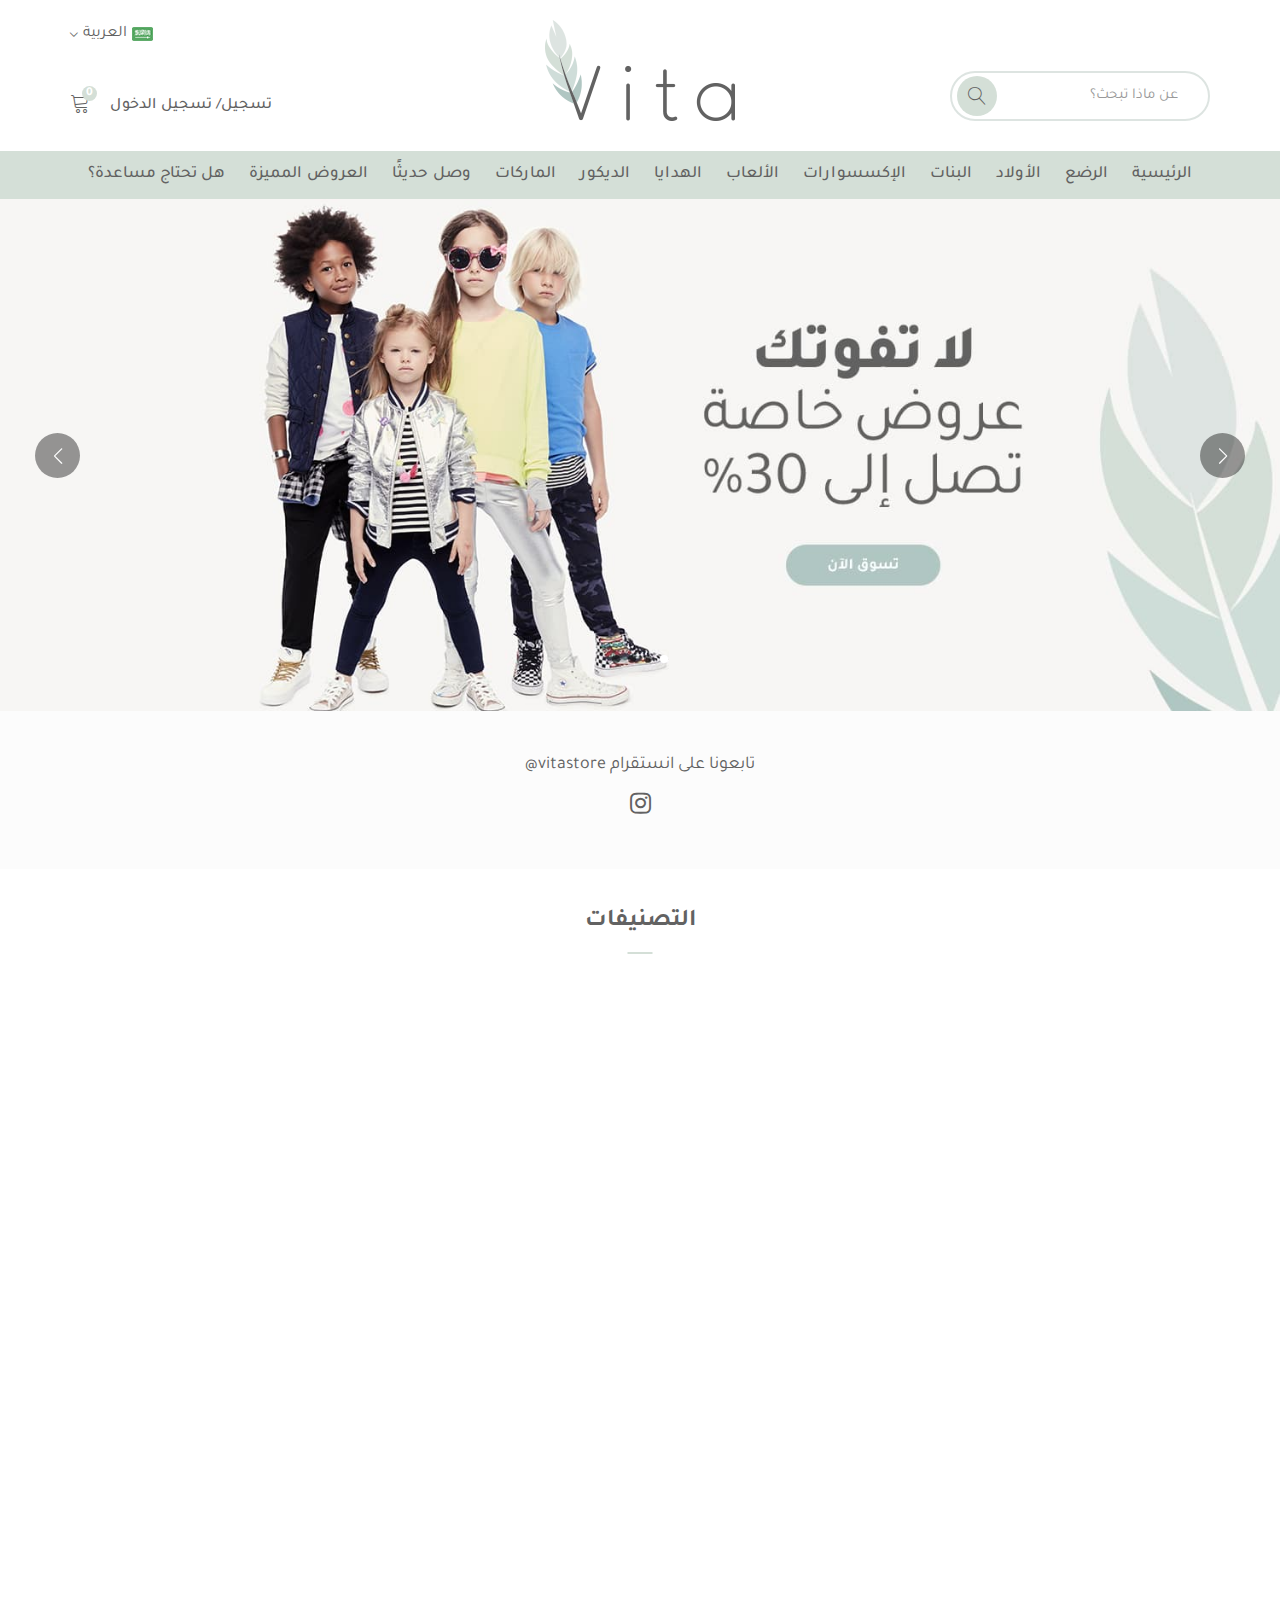
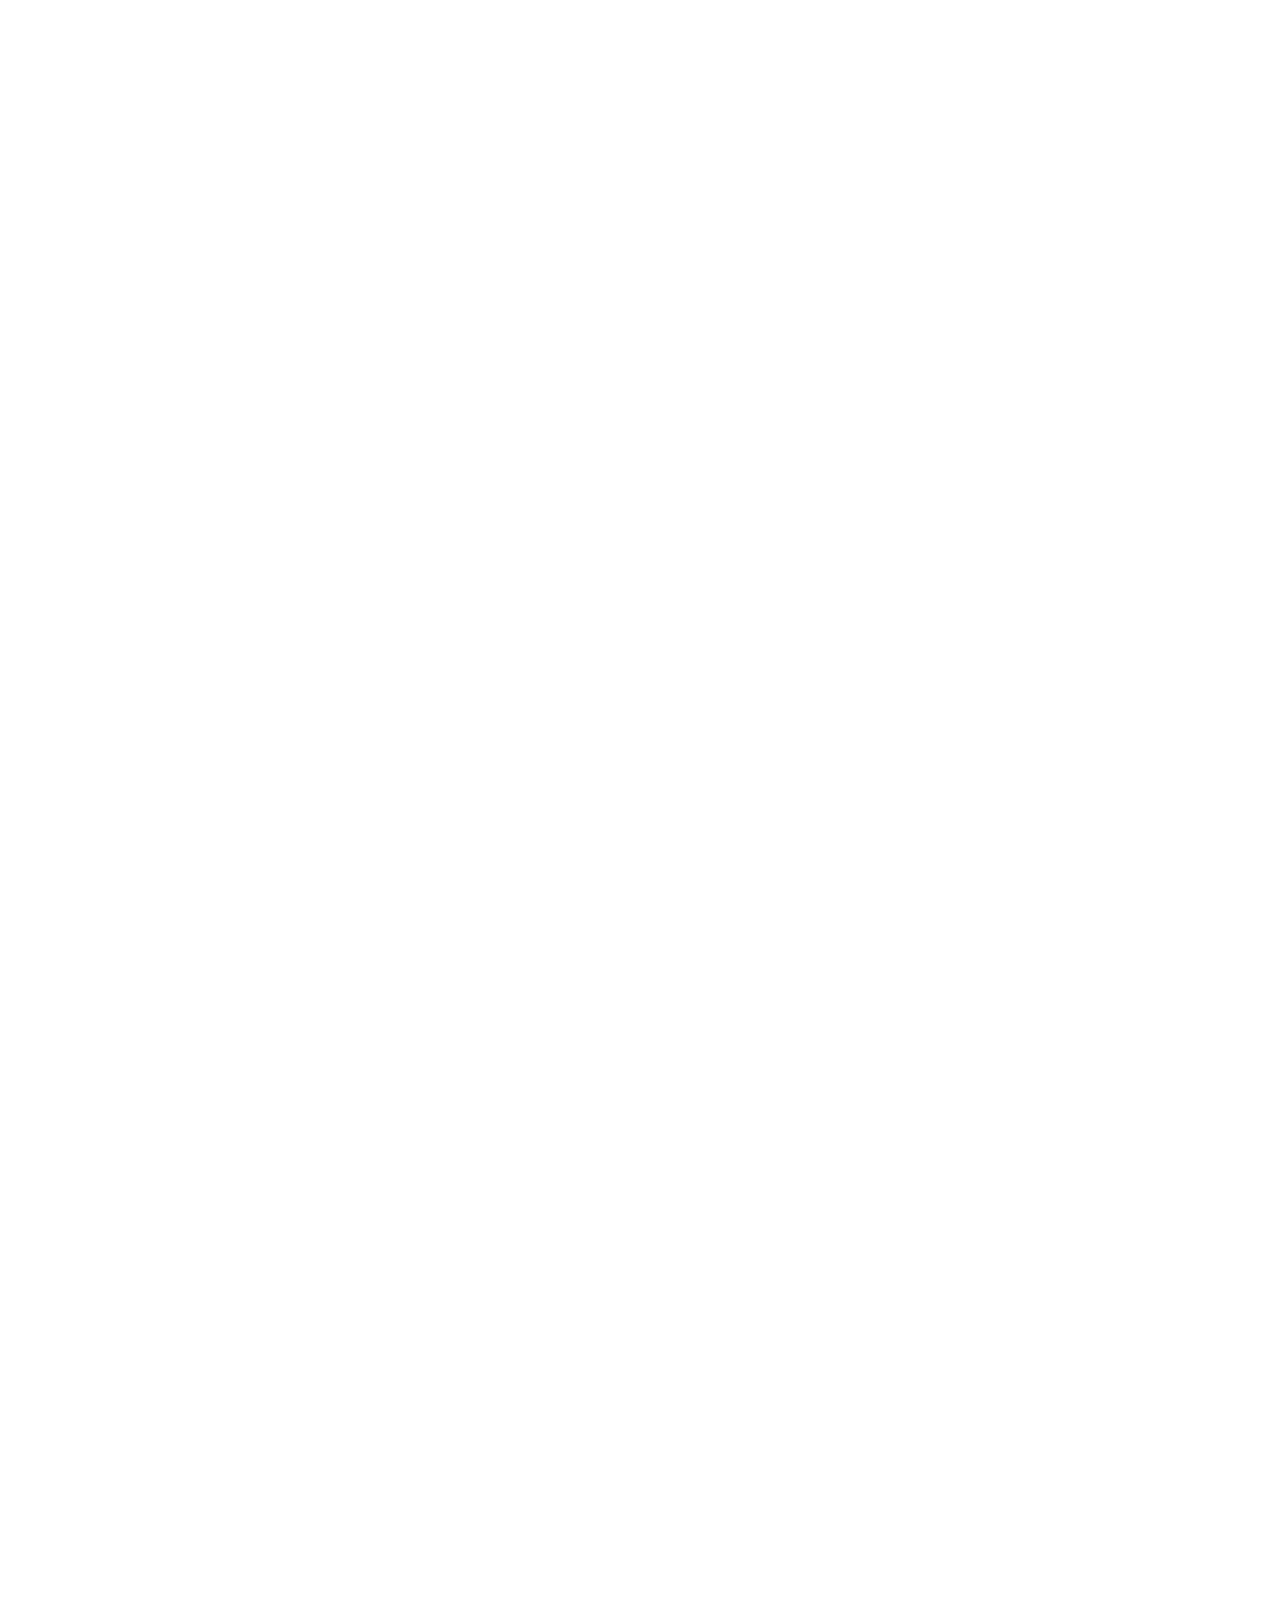
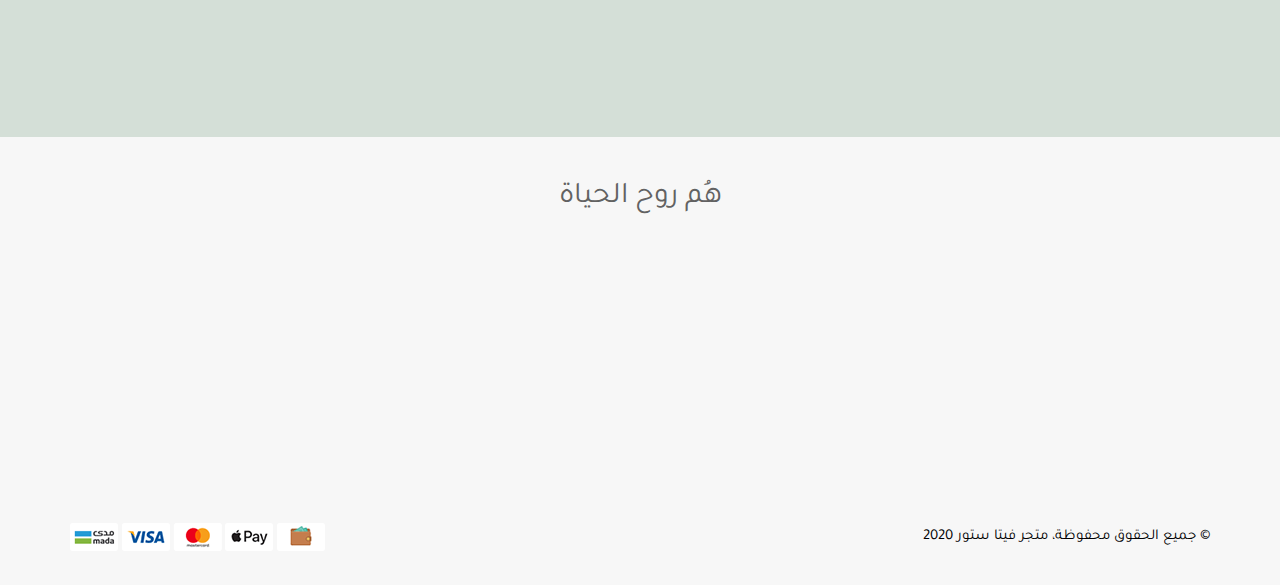
==== commit 3432e8d6: "first" ====
--- a/index.html
+++ b/index.html
@@ -383,7 +383,7 @@
             <div class="c2">
                 <div class="best-seller-head s-head" data-aos="fade-left">
                     <h3>
-                        الأكثر مبيعًا
+                        منتجات مختارة
                     </h3>
                 </div>
                 <div class="best-seller-body row" data-aos="zoom-in">
@@ -563,7 +563,6 @@
             </div>
         </div>
     </div>
-
 
     <section id="notes">
         <div class="container">
--- a/css/main.css
+++ b/css/main.css
@@ -307,12 +307,6 @@
   text-align: center;
 }
 
-@media (max-width: 576px) {
-  .s-head {
-    margin-bottom: 30px;
-  }
-}
-
 .s-head h3 {
   font-size: 24px;
   margin: 0;
@@ -340,8 +334,10 @@
 
 .product {
   border: 1px solid #eaeaea;
+  background-color: white;
   padding-bottom: 20px;
   transition: all 0.5s;
+  position: relative;
 }
 
 .product .product-img {
@@ -368,6 +364,9 @@
   position: absolute;
   top: 30%;
   right: -32%;
+  font-family: TajawalBold;
+  color: #626262;
+  font-size: 15px;
 }
 
 @media (max-width: 1200px) {
@@ -417,6 +416,12 @@
   cursor: pointer;
 }
 
+@media (max-width: 992px) {
+  .product .product-img .see {
+    display: none;
+  }
+}
+
 .product .product-disc {
   text-align: center;
 }
@@ -483,9 +488,8 @@
 
 .product .product-disc .price {
   color: #626262;
-  font-weight: 700;
   font-size: 16px;
-  font-family: TajawalBold;
+  font-family: TajawalMedium;
   justify-content: center;
   margin-bottom: 15px;
 }
@@ -516,7 +520,7 @@
   outline: none;
   font-size: 14px;
   cursor: pointer;
-  background-color: #b0c6c2;
+  background-color: #79a9a2;
   width: 209px;
   height: 32px;
   border-radius: 25px;
@@ -543,21 +547,28 @@
   transition: opacity 0.7s, margin 0.5s;
 }
 
-.product:hover {
-  border: 1px solid #eaeaea;
-  box-shadow: 0px 0px 25px 0px rgba(0, 0, 0, 0.1);
-  transform: scale(1.005);
-}
-
-.product:hover .showHover {
-  height: auto;
-  margin-bottom: 15px;
-  visibility: visible;
-  opacity: 1;
-}
-
-.product:hover .see {
-  opacity: 1;
+@media (max-width: 992px) {
+  .product .product-disc .showHover {
+    display: none;
+  }
+}
+
+@media (min-width: 992px) {
+  .product:hover {
+    border: 1px solid #eaeaea;
+    box-shadow: 0px 0px 25px 0px rgba(0, 0, 0, 0.1);
+    transform: scale(1.005);
+    z-index: 5;
+  }
+  .product:hover .showHover {
+    height: auto;
+    margin-bottom: 15px;
+    visibility: visible;
+    opacity: 1;
+  }
+  .product:hover .see {
+    opacity: 1;
+  }
 }
 
 nav {
@@ -682,7 +693,7 @@
 
 @media (max-width: 1200px) {
   nav .nav-bottom {
-    padding: 20px 0;
+    padding: 12px 0;
   }
 }
 
@@ -726,7 +737,7 @@
 
 @media (max-width: 768px) {
   nav .nav-bottom .nav-logo img {
-    max-width: 85%;
+    max-width: 65%;
   }
 }
 
@@ -783,7 +794,12 @@
 }
 
 nav .nav-bottom .search .search-content .search-btn:hover {
-  color: white;
+  background-color: #626262;
+  color: #d4dfd7;
+}
+
+nav .nav-bottom .search .search-content .search-btn:focus {
+  border: 1px solid #d4dfd7;
 }
 
 @media (max-width: 1200px) {
@@ -896,7 +912,7 @@
 }
 
 nav .nava .nava-content > ul > li {
-  margin: 0 10px;
+  margin: 0 12px;
 }
 
 nav .nava .nava-content > ul > li > a {
@@ -1102,7 +1118,7 @@
 .up {
   height: 50px;
   width: 50px;
-  background-color: #7ec6c9db;
+  background-color: #77aaa1bf;
   right: 20px;
   bottom: 30px;
   color: white;
@@ -1380,6 +1396,14 @@
 
 #banners {
   margin-top: 40px;
+  margin-bottom: 75px;
+}
+
+@media (max-width: 576px) {
+  #banners {
+    margin-top: 20px;
+    margin-bottom: 40px;
+  }
 }
 
 #banners .container {
@@ -1432,15 +1456,7 @@
 
 @media (max-width: 1200px) {
   #banners .banners-content .banner {
-    width: 50%;
-  }
-}
-
-@media (max-width: 576px) {
-  #banners .banners-content .banner {
-    width: 100%;
-    margin: 0 auto;
-    margin-top: 15px;
+    width: 48%;
   }
 }
 
@@ -1486,7 +1502,9 @@
 }
 
 #recent {
-  margin-top: 70px;
+  margin-top: 0px;
+  position: relative;
+  z-index: 3;
 }
 
 #recent .container {
@@ -1523,11 +1541,13 @@
 }
 
 #recent .recent-body {
-  height: 500px;
+  min-height: 510px;
 }
 
 #best-seller {
-  margin-top: -25px;
+  margin-top: 0px;
+  position: relative;
+  z-index: 2;
 }
 
 #best-seller .container {
@@ -1564,11 +1584,19 @@
 }
 
 #best-seller .best-seller-body {
-  height: 500px;
+  min-height: 510px;
 }
 
 #banner2 {
-  margin-top: -55px;
+  margin-top: 0px;
+  position: relative;
+  z-index: 1;
+}
+
+@media (max-width: 576px) {
+  #banner2 {
+    margin-top: -25px;
+  }
 }
 
 #banner2 .container {
@@ -1945,7 +1973,8 @@
 }
 
 footer .footer-top .mail .form-group a:hover {
-  color: #d4dfd7;
+  background-color: #d4dfd7;
+  color: #626262;
 }
 
 footer .footer-top .mail .form-group input {
